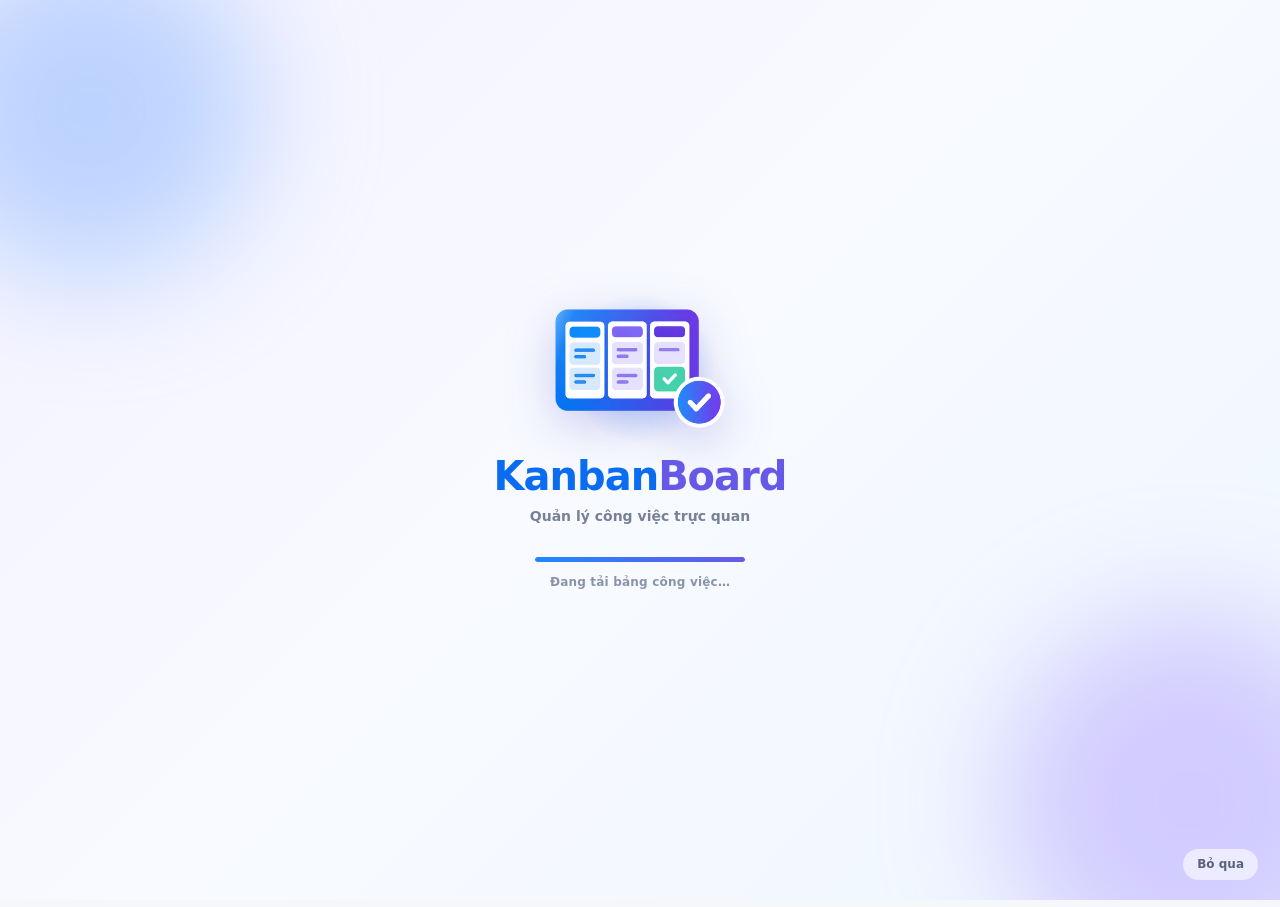
==== index.html @ 0602796c "Add files via upload" ====
<!DOCTYPE html>
<html lang="vi">
<head>
<meta charset="UTF-8">
<meta name="viewport" content="width=device-width, initial-scale=1.0">
<title>Kanban Board</title>
<link rel="icon" type="image/png" href="[data-uri]">
<script>try{document.documentElement.setAttribute("data-theme",localStorage.getItem("kanban_theme")==="dark"?"dark":"light")}catch(e){}</script>
<link rel="stylesheet" href="css/style.css">
</head>
<body>
<div class="splash" id="splash" aria-hidden="true">
 <div class="splash-blob b1"></div><div class="splash-blob b2"></div>
 <div class="splash-center">
  <div class="splash-logo-wrap"><div class="splash-ring"></div><div class="splash-logo"></div></div>
  <div class="splash-title"><span class="k">Kanban</span><span class="b">Board</span></div>
  <div class="splash-sub">Quản lý công việc trực quan</div>
  <div class="splash-bar"><i></i></div>
  <div class="splash-status" id="splashStatus">Đang khởi động…</div>
 </div>
 <button type="button" class="splash-skip" id="splashSkip">Bỏ qua</button>
</div>
<div class="login-screen" id="loginScreen">
 <div class="login-wrap">
  <section class="login-visual"><div class="login-brand"><div class="login-brand-mark" role="img" aria-label="Kanban Board"></div><span>kanban<span style="color:#e7e2ff">.</span></span></div><div class="login-promo"><h2>Mọi công việc, trong tầm kiểm soát.</h2><p>Lên kế hoạch rõ ràng, theo dõi tiến độ trực quan và cùng nhóm hoàn thành đúng hạn.</p></div><div class="login-preview"><div style="font-size:11px;font-weight:800;margin-bottom:10px">BẢNG CÔNG VIỆC CỦA BẠN</div><div class="preview-row"><div class="preview-col">● CẦN LÀM<div class="preview-card"></div><div class="preview-card short"></div></div><div class="preview-col">● ĐANG LÀM<div class="preview-card" style="background:#ffe5bd"></div></div><div class="preview-col">● HOÀN THÀNH<div class="preview-card" style="background:#c9f0df"></div></div></div></div></section>
  <section class="login-form-side"><div class="invite-banner" id="inviteBanner" hidden></div><h1 id="authTitle">Chào mừng trở lại!</h1><p class="login-lead" id="authLead">Đăng nhập để tiếp tục quản lý công việc của bạn.</p><div class="auth-tabs"><button type="button" class="auth-tab active" id="loginTab">Đăng nhập</button><button type="button" class="auth-tab" id="registerTab">Tạo tài khoản</button></div>
   <form id="authForm"><div class="auth-fields"><div class="auth-field" id="nameField" style="display:none"><label for="authName">Họ và tên</label><input id="authName" autocomplete="name" placeholder="Tên hiển thị của bạn"></div><div class="auth-field"><label for="authEmail">Email</label><input id="authEmail" type="email" required autocomplete="email" placeholder="ban@email.com"></div><div class="auth-field"><label for="authPassword">Mật khẩu</label><input id="authPassword" type="password" required minlength="6" autocomplete="current-password" placeholder="Ít nhất 6 ký tự"></div></div><div class="auth-error" id="authError" role="alert"></div><button class="auth-submit" id="authSubmit" type="submit">Đăng nhập vào bảng</button></form><div class="auth-demo">Bản demo: tạo tài khoản bất kỳ với email hợp lệ và mật khẩu từ 6 ký tự để trải nghiệm.</div><div class="auth-foot">Bằng việc tiếp tục, bạn đồng ý sử dụng Kanban Board để quản lý công việc cá nhân và nhóm.</div>
  </section>
 </div>
</div>

<div class="app">
<aside class="sidebar" id="sidebar">
  <div class="brand"><div class="brand-mark" role="img" aria-label="Kanban Board"></div><span>kanban<span style="color:var(--purple)">.</span></span></div>
  <div><div class="nav-label"><span>CÁ NHÂN</span><button class="nav-plus" data-newboard="personal" title="Tạo bảng cá nhân">＋</button></div><div id="personalBoards"></div></div>
  <div><div class="nav-label"><span>LÀM NHÓM</span><button class="nav-plus" data-newboard="team" title="Tạo bảng nhóm">＋</button></div><div id="teamBoards"></div></div>
  <div><div class="nav-label"><span>HỌC TẬP</span></div><div id="studyNav"><div class="side-board" id="navGrades"><span class="dot teal"></span><span class="side-name">Tính điểm</span></div></div></div>
  <div class="side-board side-settings" id="sideSettings"><span class="side-gear">⚙</span><span class="side-name">Cài đặt</span></div>
  <div class="sidebar-bottom"><strong>✦ Làm việc có tổ chức</strong><p>Việc cá nhân và việc nhóm tách riêng, mỗi việc có hạn và người phụ trách rõ ràng.</p><button class="small-btn" id="quickGuide">Xem hướng dẫn nhanh</button></div>
</aside>
<main class="main">
  <header class="topbar">
    <button class="icon-btn mobile-menu" id="mobileMenu" aria-label="Mở menu">☰</button>
    <div class="search"><span class="glass">⌕</span><input id="searchInput" type="search" placeholder="Tìm kiếm công việc..." aria-label="Tìm kiếm công việc"></div>
    <div class="vn-clock" id="vnClock" title="Giờ Việt Nam (GMT+7)"><span class="clock-time" id="clockTime">--:--:--</span><span class="clock-date" id="clockDate"></span></div>
    <div class="top-actions"><button class="icon-btn" id="quickVoice" title="Thêm việc bằng giọng nói" aria-label="Thêm việc bằng giọng nói"><span class="ib-ico">🎙</span><span class="ib-label">Ghi âm</span></button><button class="icon-btn" id="helpBtn" title="Hướng dẫn"><span class="ib-ico">?</span><span class="ib-label">Hướng dẫn</span></button><button class="icon-btn" id="settingsBtn" title="Cài đặt" aria-label="Cài đặt"><span class="ib-ico">⚙</span><span class="ib-label">Cài đặt</span></button>
      <div class="notification-wrap"><button class="icon-btn" id="notifyBtn" title="Thông báo" aria-label="Thông báo" aria-expanded="false"><span class="ib-ico">♧</span><span class="ib-label">Thông báo</span><span class="notify-count" id="notifyCount" hidden></span></button>
        <div class="notification-panel" id="notificationPanel"><div class="notification-head"><span>Thông báo hạn nộp</span><button id="markReadBtn" type="button">Đánh dấu đã đọc</button></div><div class="invite-list" id="inviteList"></div><div class="notification-list" id="notificationList"></div><div class="notification-foot"><span id="permStatus"></span><button id="permBtn" type="button">Bật nhắc trên trình duyệt</button></div></div></div>
      <div class="profile"><div class="avatar">AD</div><div><div class="profile-name">Admin Demo</div><div class="profile-role">Thành viên</div><button class="logout-btn" id="logoutBtn">Đăng xuất</button></div></div></div>
  </header>
  <div class="content" id="boardView">
    <div class="crumb"><span id="crumbType">Cá nhân</span>&nbsp; / &nbsp;<span id="crumbBoard"></span></div>
    <div class="heading-row"><div class="board-title-wrap"><div class="eyebrow" id="eyebrow">KHÔNG GIAN CÁ NHÂN</div><h1><span id="boardHeading"></span><button class="rename-btn" id="renameBtn" title="Đổi tên bảng" aria-label="Đổi tên bảng">✎</button></h1><p class="subtitle" id="boardSubtitle"></p></div>
      <div class="actions"><div class="avatars team-only" id="memberStack" hidden></div><button class="btn btn-light team-only" id="inviteBtn" hidden>♧ &nbsp;Mời thành viên</button><button class="btn btn-light personal-only" id="pullTeamBtn" hidden title="Đưa việc của nhóm vào bảng cá nhân">⇣ &nbsp;Việc từ nhóm</button><button class="btn btn-primary" id="createTaskBtn">＋ &nbsp;Tạo công việc</button></div>
    </div>
    <section class="stats" aria-label="Thống kê bảng">
      <div class="stat"><div><div class="stat-label">Tổng công việc</div><div class="stat-number" id="totalStat">0</div><div class="stat-note">Trong bảng hiện tại</div></div><div class="stat-icon">▤</div></div>
      <div class="stat"><div><div class="stat-label">Đang thực hiện</div><div class="stat-number" id="doingStat">0</div><div class="stat-note">Công việc cần tập trung</div></div><div class="stat-icon">◷</div></div>
      <div class="stat"><div><div class="stat-label">Đã hoàn thành</div><div class="stat-number" id="doneStat">0</div><div class="stat-note" id="doneNote">0% tổng công việc</div></div><div class="stat-icon">✓</div></div>
      <div class="stat"><div><div class="stat-label">Sắp đến hạn</div><div class="stat-number" id="dueStat">0</div><div class="stat-note">Trong 3 ngày tới</div></div><div class="stat-icon">♧</div></div>
    </section>
    <section class="board-panel">
      <div class="board-toolbar"><div><div class="board-title" id="boardPanelTitle">Bảng công việc</div><div class="board-subtitle" id="boardPanelSub">Kéo thả thẻ để cập nhật trạng thái</div></div><div class="board-tools"><div class="seg team-only" id="viewSeg" hidden role="group" aria-label="Cách theo dõi dự án"><button type="button" data-view="columns">▦ Bảng chung</button><button type="button" data-view="sprint">🏁 Theo sprint</button><button type="button" data-view="people">👥 Theo người</button></div><select class="filter-select" id="sprintFilter" aria-label="Lọc theo sprint" hidden></select><select class="filter-select team-only" id="assigneeFilter" aria-label="Lọc theo người phụ trách" hidden></select><select class="filter-select" id="priorityFilter" aria-label="Lọc theo ưu tiên"><option value="all">Mọi ưu tiên</option><option value="Cao">Ưu tiên cao</option><option value="Trung bình">Trung bình</option><option value="Thấp">Ưu tiên thấp</option></select><select class="filter-select" id="tagFilter" aria-label="Lọc theo nhãn" hidden></select><button class="btn btn-light" id="statsBtn" title="Xem thống kê tiến độ">📊 Thống kê</button><button class="btn btn-light" id="manageColsBtn" title="Thêm, đổi tên, đổi màu, sắp xếp cột">⚙ Cột</button><button class="btn btn-light" id="clearFilters">↺ Đặt lại</button><button class="btn btn-danger" id="deleteBoardBtn" title="Xóa bảng này">🗑 Xóa bảng</button></div></div>
      <div class="week-wrap" id="weekWrap" hidden>
        <div class="week-bar" id="weekBar"><button class="btn btn-light" id="prevWeek">‹ Tuần trước</button><button class="btn btn-light" id="thisWeek">Tuần này</button><button class="btn btn-light" id="nextWeek">Tuần sau ›</button><div class="week-label" id="weekLabel"></div><div class="week-spacer"></div><span class="week-voice-status" id="weekVoiceStatus"></span><button class="btn btn-light" id="addTaskWeekBtn">＋ Công việc</button><button class="btn btn-light" id="addEventBtn">＋ Lịch cố định</button><button class="btn btn-primary" id="weekMic" title="Nói việc hoặc lịch đều được. Ví dụ: “nộp báo cáo trước 8 giờ tối thứ sáu” hoặc “học Toán từ 8 giờ đến 10 giờ sáng hàng ngày”">🎙 Nói</button></div>
        <form class="quick-form" id="quickForm"><input id="quickSentence" maxlength="300" placeholder="Gõ hoặc đọc bằng micro bàn phím: “học Toán 8h–10h hàng ngày đến hết tháng 12” hoặc “nộp báo cáo trước 8 giờ tối thứ sáu”" aria-label="Nhập một câu để thêm việc hoặc lịch"><button class="btn btn-light" type="submit">✨ Thêm từ câu</button></form>
        <div class="week-hint">← Vuốt ngang để xem các ngày · Nhấn giữ một thẻ rồi kéo để đổi ngày hoặc trạng thái →</div><div id="weekView"></div><div id="weekTray" class="week-tray"></div>
      </div>
      <div class="board" id="board"></div>
      <div class="team-alt" id="teamAlt" hidden></div>
      <div class="footer-note"><span><strong>Gợi ý:</strong> Nhấp đúp vào thẻ để sửa, tick checklist ngay trên thẻ.</span><span>Dữ liệu demo được lưu trên trình duyệt này</span></div>
    </section>
  </div>

  <div class="content" id="gradesView" hidden>
    <div class="crumb"><span>Học tập</span>&nbsp; / &nbsp;<span>Tính điểm</span></div>
    <div class="heading-row"><div class="board-title-wrap"><div class="eyebrow">HỌC TẬP</div><h1>Tính điểm môn học</h1><p class="subtitle">Nhập trọng số (%) và điểm đã có của từng đầu điểm, đặt điểm tổng kết mong muốn. Web cho biết điểm tối đa có thể đạt và điểm cần ở bài còn lại.</p></div><div class="actions"><button class="btn btn-light" id="scaleBtn" title="Bảng quy đổi điểm chữ và thang 4">⚙ Quy đổi thang 4</button><button class="btn btn-primary" id="addCourseBtn">＋ Thêm môn</button></div></div>
    <div id="gpaBox"></div>
    <div id="courseList"></div>
    <div class="note grades-note">Kết quả chỉ để tham khảo, không thay thế điểm chính thức. Cách làm tròn và quy chế thật của mỗi trường có thể khác. Điểm lưu trong trình duyệt này.</div>
  </div>
</main>
</div>

<div class="modal-backdrop" id="taskModal" role="dialog" aria-modal="true" aria-labelledby="modalTitle">
 <form class="modal" id="taskForm"><div class="modal-head"><h2 id="modalTitle">Tạo công việc mới</h2><button class="close" type="button" data-close>×</button></div>
 <div class="modal-body">
  <div class="field"><label for="taskTitle">Tên công việc *</label><div class="voice-row"><input id="taskTitle" required maxlength="100" placeholder="Ví dụ: Nộp báo cáo chương 2"><button class="btn btn-light voice-btn" id="voiceBtn" type="button" title="Thêm bằng giọng nói">🎙 Nói</button><button class="btn btn-light" id="parseBtn" type="button" title="Điền các ô từ câu bạn đã gõ ở ô tên">✨ Điền</button></div><div class="voice-status" id="voiceStatus" aria-live="polite"></div><div class="voice-chip" id="voiceChip"></div><div class="voice-hint">Ví dụ: “Nộp báo cáo chương 2 trước 8 giờ tối thứ sáu, ưu tiên cao, giao cho Hưng, nhắc trước 1 giờ”.</div><div class="voice-hint">Lịch lặp: “Tôi có tiết học môn Toán trên trường từ 8 giờ sáng đến 10 giờ sáng hàng ngày từ tháng 10 đến tháng 12” sẽ tự chuyển sang Kế hoạch cá nhân để bạn xác nhận.</div></div>
  <div class="field"><label for="taskDesc">Mô tả</label><textarea id="taskDesc" maxlength="500" placeholder="Mục tiêu hoặc các bước cần thực hiện..."></textarea></div>
  <div class="field-row"><div class="field"><label for="taskStatus">Trạng thái</label><select id="taskStatus"><option value="todo">Cần làm</option><option value="doing">Đang làm</option><option value="done">Hoàn thành</option></select></div><div class="field"><label for="taskPriority">Mức ưu tiên</label><select id="taskPriority"><option>Trung bình</option><option>Cao</option><option>Thấp</option></select></div></div>
  <div class="field-row"><div class="field" id="assigneeField"><label for="taskAssignee">Người phụ trách</label><select id="taskAssignee"></select></div><div class="field"><label for="taskTag">Nhãn</label><input id="taskTag" maxlength="24" placeholder="Ví dụ: Thiết kế" list="tagList"><datalist id="tagList"></datalist><div class="swatches" id="tagSwatches"></div></div></div>
  <div class="field-row"><div class="field" id="sprintField"><label for="taskSprint">Sprint</label><select id="taskSprint"></select></div><div class="field"></div></div>
  <div class="field-row top"><div class="field"><label for="taskDueD">Hạn hoàn thành (ngày, giờ)</label><div class="due-box"><input id="taskDueD" type="date"><div class="tp-line"><div class="tp" id="taskDueTp"></div><button type="button" class="tp-clear" id="taskDueClear" title="Xóa hạn" aria-label="Xóa hạn">×</button></div><input id="taskDueT" type="hidden"><input id="taskDue" type="hidden"></div></div><div class="field"><label for="taskRemind">Nhắc trước hạn</label><select id="taskRemind"><option value="0">Không nhắc</option><option value="15">15 phút</option><option value="60">1 giờ</option><option value="180">3 giờ</option><option value="1440">1 ngày</option><option value="2880">2 ngày</option></select></div></div>
  <div class="field"><label>Checklist <span class="ck-count" id="ckCount"></span></label><div class="ck-bar"><span id="ckBarFill" style="width:0"></span></div><div class="ck-list" id="checkList"></div><div class="ck-add"><input id="ckNew" placeholder="Thêm mục, nhấn Enter (dán nhiều dòng để thêm nhiều mục)"><button class="btn btn-light" type="button" id="ckAdd">＋ Thêm</button></div></div>
  <div class="field" id="linkField" hidden><label id="linkLabel">Bảng cá nhân của bạn</label><div class="link-box" id="linkBox"></div></div>
  <div class="field" id="attachField"><label>Đính kèm <span class="ck-count" id="attCount"></span></label><div class="att-list" id="attList"></div><div class="att-add"><label class="btn btn-light att-file">📎 Chọn file<input type="file" id="attFile" multiple hidden></label><input id="attLink" placeholder="Hoặc dán liên kết (https://…)"><button class="btn btn-light" type="button" id="attLinkBtn">＋ Link</button></div><div class="voice-hint">File được lưu trong trình duyệt của bạn (tối đa 10 MB mỗi file). Với file lớn hơn hãy dán liên kết (Google Drive, OneDrive…).</div></div>
  <div class="field" id="commentField"><label>Bình luận <span class="ck-count" id="cmCount"></span></label><div class="cm-list" id="cmList"></div><div class="cm-add"><div class="cm-box"><textarea id="cmText" rows="2" maxlength="500" placeholder="Viết bình luận… gõ @ để nhắc tên thành viên"></textarea><div class="mention-pop" id="mentionPop" hidden></div></div><button class="btn btn-primary" type="button" id="cmSend">Gửi</button></div></div>
 </div>
 <div class="modal-foot"><button class="btn btn-danger" id="deleteTaskBtn" type="button" style="margin-right:auto" hidden>🗑 Xóa công việc</button><button class="btn btn-light" type="button" data-close>Hủy</button><button class="btn btn-primary" type="submit">Lưu công việc</button></div></form>
</div>

<div class="modal-backdrop" id="boardModal" role="dialog" aria-modal="true" aria-labelledby="boardModalTitle"><form class="modal" id="boardForm"><div class="modal-head"><h2 id="boardModalTitle">Tạo bảng mới</h2><button class="close" type="button" data-close>×</button></div><div class="modal-body"><div class="field"><label for="newBoardType">Loại bảng</label><select id="newBoardType"><option value="personal">Cá nhân — chỉ mình tôi</option><option value="team">Nhóm — có thành viên và người phụ trách</option></select></div><div class="field"><label for="newBoardName">Tên bảng *</label><input id="newBoardName" required maxlength="70" placeholder="Ví dụ: Kế hoạch học kỳ"></div><div class="field"><label for="newBoardDesc">Mô tả bảng</label><textarea id="newBoardDesc" placeholder="Bảng này dùng để quản lý công việc gì?"></textarea></div></div><div class="modal-foot"><button class="btn btn-light" type="button" data-close>Hủy</button><button class="btn btn-primary" type="submit">Tạo bảng</button></div></form></div>

<div class="modal-backdrop" id="inviteModal" role="dialog" aria-modal="true" aria-labelledby="inviteTitle"><div class="modal"><div class="modal-head"><h2 id="inviteTitle">Mời thành viên vào nhóm</h2><button class="close" type="button" data-close>×</button></div><div class="modal-body">
  <div class="field" data-local-only><label for="inviteLink">Liên kết mời</label><div class="invite-box"><input id="inviteLink" readonly><button class="btn btn-primary" id="copyInvite" type="button">Sao chép</button></div></div>
  <div class="note" data-local-only>Bản demo chưa có máy chủ: liên kết mang theo bản sao của bảng tại thời điểm bạn mời. Người nhận mở liên kết, đăng nhập rồi chọn “Tham gia”. Đồng bộ thời gian thực sẽ làm ở sprint sau.</div>
  <div class="field" data-local-only><label for="addMemberName">Thêm nhanh thành viên theo tên</label><div class="invite-box"><input id="addMemberName" maxlength="40" placeholder="Ví dụ: Trần Minh Khoa"><button class="btn btn-light" id="addMemberBtn" type="button">＋ Thêm</button></div></div>
  <div class="field server-only" id="inviteNoField" hidden><label for="inviteNo">Mời bằng mã số thành viên</label><div class="invite-box"><input id="inviteNo" inputmode="numeric" maxlength="12" placeholder="Ví dụ: 12"><button class="btn btn-primary" id="inviteNoBtn" type="button">Tìm và mời</button></div><div class="voice-hint" id="inviteNoMsg">Hỏi người cần mời mã số thành viên của họ (hiện trong Cài đặt). Họ cần mở web và chấp nhận lời mời.</div></div>
   <div class="field server-only" id="pendingInvField" hidden><label>Lời mời đang chờ phản hồi</label><div class="member-list" id="pendingInvList"></div></div>
   <div class="field"><label>Thành viên (<span id="memberCount">0</span>)</label><div class="member-list" id="memberList"></div></div>
 </div><div class="modal-foot"><button class="btn btn-primary" type="button" data-close>Xong</button></div></div></div>

<div class="modal-backdrop" id="joinModal" role="dialog" aria-modal="true" aria-labelledby="joinTitle"><div class="modal"><div class="modal-head"><h2 id="joinTitle">Lời mời tham gia nhóm</h2><button class="close" type="button" data-close>×</button></div><div class="modal-body"><p id="joinText" style="margin:0"></p></div><div class="modal-foot"><button class="btn btn-light" type="button" data-close>Để sau</button><button class="btn btn-primary" id="joinBtn" type="button">Tham gia nhóm</button></div></div></div>

<div class="modal-backdrop" id="eventModal" role="dialog" aria-modal="true" aria-labelledby="evHeading"><form class="modal" id="eventForm"><div class="modal-head"><h2 id="evHeading">Thêm lịch cố định</h2><button class="close" type="button" data-close>×</button></div><div class="modal-body">
  <div class="field"><label for="evTitle">Tên lịch *</label><div class="voice-row"><input id="evTitle" required maxlength="80" placeholder="Ví dụ: Tiết học môn Toán"><button class="btn btn-light voice-btn" id="evVoiceBtn" type="button" title="Nói lại cả câu để điền lại form">🎙 Nói</button></div><div class="voice-status" id="evVoiceStatus"></div><div class="voice-chip" id="evSpeech"></div></div>
  <div class="field"><label for="evPlace">Địa điểm</label><input id="evPlace" maxlength="60" placeholder="Ví dụ: Trường, phòng A3"></div>
  <div class="field-row"><div class="field"><label for="evStart">Bắt đầu</label><div class="tp" id="evStartTp"></div><input id="evStart" type="hidden"></div><div class="field"><label for="evEnd">Kết thúc</label><div class="tp" id="evEndTp"></div><input id="evEnd" type="hidden"></div></div>
  <div class="field"><label>Lặp vào các thứ</label><div class="day-picks" id="dayPicks"><label class="dp"><input type="checkbox" value="1"><span>T2</span></label><label class="dp"><input type="checkbox" value="2"><span>T3</span></label><label class="dp"><input type="checkbox" value="3"><span>T4</span></label><label class="dp"><input type="checkbox" value="4"><span>T5</span></label><label class="dp"><input type="checkbox" value="5"><span>T6</span></label><label class="dp"><input type="checkbox" value="6"><span>T7</span></label><label class="dp"><input type="checkbox" value="0"><span>CN</span></label></div><div class="quick-picks"><button type="button" data-pick="all">Hàng ngày</button><button type="button" data-pick="wk">Thứ 2 – Thứ 6</button><button type="button" data-pick="we">Cuối tuần</button></div></div>
  <div class="field-row"><div class="field"><label for="evFrom">Từ ngày</label><input id="evFrom" type="date" required></div><div class="field"><label for="evTo">Đến ngày</label><input id="evTo" type="date" required></div></div>
  <div class="field-row"><div class="field"><label for="evRemind">Nhắc trước mỗi buổi</label><select id="evRemind"><option value="0">Không nhắc</option><option value="5">5 phút</option><option value="10">10 phút</option><option value="15">15 phút</option><option value="30">30 phút</option><option value="60">1 giờ</option></select></div><div class="field"></div></div>
  <div class="field" id="evOne" hidden><label>Chỉ riêng buổi <span id="evOneDate"></span> <span class="ck-count" id="evOneTag"></span></label><div class="field-row"><div class="field"><label for="evOneStart">Bắt đầu</label><div class="tp" id="evOneStartTp"></div><input id="evOneStart" type="hidden"></div><div class="field"><label for="evOneEnd">Kết thúc</label><div class="tp" id="evOneEndTp"></div><input id="evOneEnd" type="hidden"></div></div><input id="evOnePlace" maxlength="60" placeholder="Địa điểm riêng cho buổi này (để trống = như cả chuỗi)"><div class="quick-picks"><button type="button" id="evOneSave">Lưu riêng buổi này</button><button type="button" id="evOneReset" hidden>Bỏ chỉnh sửa riêng</button></div></div>
  <div class="note" id="evSummary"></div><div class="ev-warn" id="evWarn" hidden></div>
 </div><div class="modal-foot"><button class="btn btn-danger" id="evDelete" type="button" style="margin-right:auto" hidden>🗑 Xóa cả chuỗi</button><button class="btn btn-light" id="evSkip" type="button" hidden>Nghỉ buổi này</button><button class="btn btn-light" type="button" data-close>Hủy</button><button class="btn btn-primary" type="submit">Lưu lịch</button></div></form></div>

<div class="modal-backdrop" id="settingsModal" role="dialog" aria-modal="true" aria-labelledby="settingsTitle"><div class="modal"><div class="modal-head"><h2 id="settingsTitle">Cài đặt</h2><button class="close" type="button" data-close>×</button></div><div class="modal-body">
   <div class="field server-only" id="accountField" hidden><label>Tài khoản</label><div class="note"><div>Họ tên: <b id="accName"></b></div><div>Mã số thành viên: <b id="accNo"></b> <button type="button" class="btn btn-light" id="copyNo" style="padding:4px 10px;margin-left:6px">Sao chép</button></div><div style="margin-top:6px">Đưa mã số này cho trưởng nhóm để được mời vào nhóm.</div></div></div>
  <div class="field"><label>Giao diện</label><div class="theme-grid">
   <button type="button" class="theme-card" data-theme-choice="light" aria-pressed="true"><div class="theme-preview light"><i></i><i></i><i></i></div><span class="theme-name">☀ Sáng</span></button>
   <button type="button" class="theme-card" data-theme-choice="dark" aria-pressed="false"><div class="theme-preview dark"><i></i><i></i><i></i></div><span class="theme-name">🌙 Tối</span></button>
  </div><div class="voice-hint">Lựa chọn được ghi nhớ trên trình duyệt này, kể cả ở màn hình đăng nhập.</div></div>
 
  <div class="field"><label>Định dạng giờ</label><div class="seg" id="timeFmtSeg" role="group" aria-label="Định dạng giờ"><button type="button" data-tf="12" class="on">12 giờ (AM/PM)</button><button type="button" data-tf="24">24 giờ</button></div><div class="voice-hint">Áp dụng cho bộ chọn giờ và mọi giờ hiển thị trên web. Dữ liệu bên trong luôn lưu theo 24 giờ. Mọi hạn và giờ tính theo giờ Việt Nam (UTC+7), dù máy bạn đặt múi giờ nào.</div></div>
  <div class="field"><label>Dung lượng lưu trữ</label><div class="note" id="storageInfo">Đang đọc…</div></div>
  <div class="field"><label>Sao lưu dữ liệu</label><div class="note">Dữ liệu chỉ nằm trong trình duyệt này. Hãy xuất file .json để sao lưu, hoặc chuyển sang máy khác rồi nhập lại. File sao lưu gồm các bảng, thẻ, điểm và file đính kèm; không gồm mật khẩu.</div><div class="quick-picks"><button type="button" id="exportJson">⬇ Xuất dữ liệu (.json)</button><button type="button" id="importJsonBtn">⬆ Nhập dữ liệu</button></div><input type="file" id="importJson" accept=".json,application/json" hidden></div>
  <div class="field"><label>Lịch &amp; nhắc việc</label><div class="note">Trang web chỉ nhắc được khi đang mở. Để được nhắc cả khi đã đóng trang, hãy xuất lịch rồi nhập vào Google Calendar, Apple Calendar hoặc Outlook. File gồm hạn của các thẻ chưa xong và lịch cố định (lặp theo tuần, có cả nhắc trước).</div><div class="quick-picks"><button type="button" id="exportIcs">📅 Xuất lịch (.ics)</button></div></div>
 </div><div class="modal-foot"><button class="btn btn-primary" type="button" data-close>Xong</button></div></div></div>

<div class="modal-backdrop" id="colsModal" role="dialog" aria-modal="true" aria-labelledby="colsTitle"><form class="modal" id="colsForm"><div class="modal-head"><h2 id="colsTitle">Tùy chỉnh cột</h2><button class="close" type="button" data-close>×</button></div><div class="modal-body"><div class="note">Mỗi cột là một trạng thái công việc (ở bảng cá nhân là một hàng của thời khóa biểu). Cột đánh dấu “Hoàn thành” được tính vào thống kê hoàn thành và không nhắc hạn. Tối đa 6 cột.</div><div class="cols-list" id="colsList"></div><button class="btn btn-light" type="button" id="colsAdd">＋ Thêm cột</button></div><div class="modal-foot"><button class="btn btn-light" type="button" id="colsReset" style="margin-right:auto">Về mặc định</button><button class="btn btn-light" type="button" data-close>Hủy</button><button class="btn btn-primary" type="submit">Lưu cột</button></div></form></div>

<div class="modal-backdrop" id="statsModal" role="dialog" aria-modal="true" aria-labelledby="statsTitle"><div class="modal wide"><div class="modal-head"><h2 id="statsTitle">Thống kê</h2><button class="close" type="button" data-close>×</button></div><div class="modal-body" id="statsBody"></div><div class="modal-foot"><button class="btn btn-primary" type="button" data-close>Đóng</button></div></div></div>
<div class="modal-backdrop" id="guideModal" role="dialog" aria-modal="true" aria-labelledby="guideHead"><div class="modal guide"><div class="modal-head"><h2 id="guideHead">Hướng dẫn nhanh</h2><button class="close" type="button" data-close>×</button></div><div class="modal-body"><div class="guide-step" id="guideStep"></div><div class="guide-dots" id="guideDots"></div></div><div class="modal-foot"><button class="btn btn-light" id="guideSkip" type="button" style="margin-right:auto" data-close>Bỏ qua</button><button class="btn btn-light" id="guidePrev" type="button">‹ Trước</button><button class="btn btn-primary" id="guideNext" type="button">Tiếp ›</button></div></div></div>

<div class="modal-backdrop" id="pullModal" role="dialog" aria-modal="true" aria-labelledby="pullTitle"><div class="modal wide"><div class="modal-head"><h2 id="pullTitle">Việc từ nhóm</h2><button class="close" type="button" data-close>×</button></div><div class="modal-body"><div class="note">Chọn việc của nhóm để đưa vào bảng cá nhân và xếp ngày trong thời khóa biểu. Thẻ cá nhân luôn đi theo việc nhóm: nhóm sửa tên, hạn, ưu tiên thì thẻ cập nhật theo; đánh dấu xong ở bên nào thì bên kia cũng xong.</div><label class="pull-all"><input type="checkbox" id="pullAll"> Hiện cả việc của người khác và việc chưa giao</label><div id="pullList"></div></div><div class="modal-foot"><button class="btn btn-light" id="pullSelAll" type="button" style="margin-right:auto">Chọn tất cả</button><button class="btn btn-light" type="button" data-close>Đóng</button><button class="btn btn-primary" id="pullAdd" type="button" disabled>Thêm vào bảng cá nhân</button></div></div></div>

<div class="modal-backdrop" id="rolloverModal" role="dialog" aria-modal="true" aria-labelledby="roTitle"><div class="modal wide"><div class="modal-head"><h2 id="roTitle">Việc chưa xong từ trước hôm nay</h2><button class="close" type="button" data-close>×</button></div><div class="modal-body"><div class="note" id="roIntro"></div><div id="roList"></div></div><div class="modal-foot"><button class="btn btn-light" id="roKeepAll" type="button" style="margin-right:auto">Giữ nguyên tất cả</button><button class="btn btn-light" id="roMoveAll" type="button">➜ Dời tất cả sang hôm nay</button><button class="btn btn-primary" type="button" data-close>Xong</button></div></div></div>

<div class="modal-backdrop" id="sprintModal" role="dialog" aria-modal="true" aria-labelledby="spHeading"><form class="modal" id="sprintForm"><div class="modal-head"><h2 id="spHeading">Thêm sprint</h2><button class="close" type="button" data-close>×</button></div><div class="modal-body"><div class="field"><label for="spName">Tên sprint *</label><input id="spName" required maxlength="50" placeholder="Ví dụ: Sprint 2 — Thẻ và kéo thả"></div><div class="field"><label for="spGoal">Mục tiêu</label><textarea id="spGoal" maxlength="300" placeholder="Cuối sprint này nhóm cần đạt được gì?"></textarea></div><div class="field-row"><div class="field"><label for="spStart">Bắt đầu</label><input id="spStart" type="date" required></div><div class="field"><label for="spEnd">Kết thúc</label><input id="spEnd" type="date" required></div></div></div><div class="modal-foot"><button class="btn btn-danger" id="spDelete" type="button" style="margin-right:auto" hidden>🗑 Xóa sprint</button><button class="btn btn-light" type="button" data-close>Hủy</button><button class="btn btn-primary" type="submit">Lưu sprint</button></div></form></div>
<div class="modal-backdrop" id="endSprintModal" role="dialog" aria-modal="true" aria-labelledby="esHeading"><div class="modal"><div class="modal-head"><h2 id="esHeading">Kết thúc sprint</h2><button class="close" type="button" data-close>×</button></div><div class="modal-body"><p id="esText" style="margin:0 0 12px"></p><div class="field"><label for="esDest">Các việc chưa xong sẽ…</label><select id="esDest"></select></div></div><div class="modal-foot"><button class="btn btn-light" type="button" data-close>Hủy</button><button class="btn btn-primary" id="esConfirm" type="button">Kết thúc sprint</button></div></div></div>

<div class="modal-backdrop" id="scaleModal" role="dialog" aria-modal="true" aria-labelledby="scTitle"><form class="modal wide" id="scaleForm"><div class="modal-head"><h2 id="scTitle">Bảng quy đổi điểm chữ và thang 4</h2><button class="close" type="button" data-close>×</button></div><div class="modal-body"><div class="note">Mỗi dòng nghĩa là: điểm từ mức này trở lên (thang 10) được điểm chữ và điểm thang 4 tương ứng. Hãy sửa theo quy chế của trường bạn. Áp dụng cho mọi môn.</div><table class="sc-table"><thead><tr><th>Từ điểm (≥)</th><th>Điểm chữ</th><th>Thang 4</th><th></th></tr></thead><tbody id="scaleRows"></tbody></table><button class="btn btn-light" type="button" id="scaleAdd">＋ Thêm dòng</button><label class="sc-round"><input type="checkbox" id="scaleRound"> Làm tròn điểm tổng kết đến 1 chữ số thập phân trước khi quy đổi (ví dụ 8.46 → 8.5)</label></div><div class="modal-foot"><button class="btn btn-light" type="button" id="scaleReset" style="margin-right:auto">Về mặc định</button><button class="btn btn-light" type="button" data-close>Hủy</button><button class="btn btn-primary" type="submit">Lưu bảng quy đổi</button></div></form></div>
<div class="toast" id="toast" role="status"></div>

<script src="js/core.js"></script>
<script src="js/config.js"></script>
<script src="js/store-local.js"></script>
<script src="js/storage.js"></script>
<script src="js/board.js"></script>
<script src="js/week.js"></script>
<script src="js/team.js"></script>
<script src="js/columns-drag.js"></script>
<script src="js/tasks.js"></script>
<script src="js/sharing.js"></script>
<script src="js/reminders.js"></script>
<script src="js/voice.js"></script>
<script src="js/settings.js"></script>
<script src="js/backup.js"></script>
<script src="js/sync.js"></script>
<script src="js/links.js"></script>
<script src="js/rollover.js"></script>
<script src="js/grades.js"></script>
<script src="js/main.js"></script>
</body>
</html>
---- css/style.css ----
:root{--ink:#202638;--muted:#788197;--line:#e7eaf1;--bg:#f5f7fb;--purple:#6759e8;--purple2:#eeeaff;--green:#1c9b72;--orange:#d98526;--red:#d65363;--shadow:0 12px 35px rgba(33,42,75,.08)}
*{box-sizing:border-box}body{margin:0;background:var(--bg);color:var(--ink);font:14px/1.45 Inter,ui-sans-serif,system-ui,-apple-system,"Segoe UI",sans-serif}button,input,textarea,select{font:inherit}button{cursor:pointer;border:0}button:focus-visible,input:focus-visible,textarea:focus-visible,select:focus-visible{outline:3px solid #c9c3ff;outline-offset:2px}
.app{min-height:100vh;display:grid;grid-template-columns:245px minmax(0,1fr)}.sidebar{background:#fff;border-right:1px solid var(--line);padding:24px 16px;display:flex;flex-direction:column;gap:26px}.brand{display:flex;align-items:center;gap:11px;padding:0 10px;font-size:18px;font-weight:800;letter-spacing:-.5px}.brand-mark{height:34px;width:34px;border-radius:11px;background:var(--purple);display:grid;place-items:center;color:white;font-weight:900;box-shadow:0 5px 12px #6759e844}.nav-label{font-size:10px;color:#9aa2b3;letter-spacing:1.5px;font-weight:800;padding:0 12px;margin-bottom:8px}.nav-item{display:flex;align-items:center;gap:12px;padding:11px 12px;border-radius:10px;color:#70798d;margin:3px 0;cursor:pointer}.nav-item.active{background:var(--purple2);color:var(--purple);font-weight:700}.nav-item .ico{width:19px;text-align:center;font-size:16px}.side-board{display:flex;align-items:center;gap:9px;padding:10px 12px;border-radius:9px;color:#515a6f;cursor:pointer}.side-board.selected{background:#f6f5ff;color:var(--purple);font-weight:700}.dot{width:9px;height:9px;border-radius:3px;background:#8d7cf4}.dot.orange{background:#f1ad56}.dot.green{background:#53b99a}.sidebar-bottom{margin-top:auto;background:#f8f7ff;border:1px solid #e9e5ff;border-radius:14px;padding:15px}.sidebar-bottom strong{display:block;font-size:13px;margin-bottom:6px}.sidebar-bottom p{font-size:12px;color:var(--muted);margin:0 0 12px}.small-btn{background:white;border:1px solid #e6e2ff;color:var(--purple);border-radius:8px;padding:8px 10px;font-size:12px;font-weight:700;width:100%}
.main{min-width:0}.topbar{height:76px;background:#fff;border-bottom:1px solid var(--line);display:flex;align-items:center;justify-content:space-between;padding:0 34px;gap:18px}.search{position:relative;max-width:390px;width:42%;}.search input{width:100%;border:1px solid var(--line);border-radius:10px;background:#fafbfe;padding:11px 14px 11px 39px;outline:none}.search .glass{position:absolute;left:13px;top:10px;color:#929aad}.top-actions{display:flex;align-items:center;gap:15px}.icon-btn{width:37px;height:37px;border:1px solid var(--line);background:#fff;border-radius:10px;color:#697287;position:relative}.notify-dot{position:absolute;width:7px;height:7px;background:#ee6877;border:2px solid white;border-radius:50%;top:7px;right:7px}.profile{display:flex;align-items:center;gap:10px;padding-left:14px;border-left:1px solid var(--line)}.avatar{width:36px;height:36px;display:grid;place-items:center;border-radius:50%;background:#e5e1ff;color:#5746c9;font-weight:800}.profile-name{font-size:12px;font-weight:800}.profile-role{font-size:11px;color:var(--muted)}
.content{padding:28px 34px 38px;max-width:1700px;margin:auto}.crumb{font-size:12px;color:#929bad;margin-bottom:14px}.crumb span{color:#525b70}.heading-row{display:flex;align-items:flex-start;justify-content:space-between;gap:20px;margin-bottom:25px}.eyebrow{font-size:11px;font-weight:800;letter-spacing:1.4px;color:var(--purple);margin-bottom:7px}.heading-row h1{font-size:27px;letter-spacing:-.9px;margin:0 0 7px}.subtitle{color:var(--muted);margin:0;font-size:13px}.actions{display:flex;gap:9px;flex-wrap:wrap}.btn{border-radius:9px;padding:10px 14px;font-weight:750;display:inline-flex;align-items:center;justify-content:center;gap:8px}.btn-primary{background:var(--purple);color:#fff;box-shadow:0 5px 12px #6759e82b}.btn-light{background:#fff;border:1px solid var(--line);color:#626c80}.btn:hover{filter:brightness(.98);transform:translateY(-1px)}
.stats{display:grid;grid-template-columns:repeat(4,minmax(0,1fr));gap:14px;margin-bottom:25px}.stat{background:#fff;border:1px solid var(--line);border-radius:13px;padding:17px 18px;display:flex;justify-content:space-between;align-items:center;min-width:0}.stat-label{font-size:12px;color:var(--muted);margin-bottom:6px}.stat-number{font-size:24px;font-weight:800;letter-spacing:-.8px}.stat-note{font-size:11px;color:#7c879b;margin-top:4px}.stat-icon{width:41px;height:41px;border-radius:12px;display:grid;place-items:center;font-size:18px;background:#f0edff;color:var(--purple)}.stat:nth-child(2) .stat-icon{background:#fff3e5;color:#d9862a}.stat:nth-child(3) .stat-icon{background:#e6f8f1;color:#219b73}.stat:nth-child(4) .stat-icon{background:#eaf2ff;color:#5484d9}
.board-panel{background:#fff;border:1px solid var(--line);border-radius:15px;overflow:hidden}.board-toolbar{display:flex;align-items:center;justify-content:space-between;gap:14px;padding:17px 20px;border-bottom:1px solid var(--line);flex-wrap:wrap}.board-title{font-weight:800;font-size:15px}.board-subtitle{font-size:11px;color:var(--muted);margin-top:3px}.board-tools{display:flex;gap:8px;align-items:center}.filter-select{padding:9px 11px;border:1px solid var(--line);border-radius:8px;color:#626c80;background:#fff;max-width:150px}.board{display:grid;grid-template-columns:repeat(3,minmax(240px,1fr));gap:16px;padding:19px;background:#fafbfe;align-items:start;min-height:390px}.column{background:#f1f3f8;border-radius:12px;padding:12px;min-height:350px;border:1px solid transparent;transition:.15s}.column.drag-over{border:1px dashed var(--purple);background:#f0edff}.column-head{display:flex;justify-content:space-between;align-items:center;padding:4px 4px 13px}.column-name{display:flex;align-items:center;gap:8px;font-size:12px;font-weight:850;letter-spacing:.2px}.column-name .status-dot{width:8px;height:8px;border-radius:50%;background:#9aa4b7}.column[data-status="doing"] .status-dot{background:#edaa51}.column[data-status="done"] .status-dot{background:#43b18b}.count{background:#e3e6ef;color:#6d778b;padding:2px 7px;border-radius:6px;font-size:11px}.add-card{background:transparent;color:#8a93a5;font-size:18px;width:26px;height:26px;border-radius:7px}.add-card:hover{background:#e4e7f0;color:var(--purple)}.cards{display:flex;flex-direction:column;gap:10px;min-height:275px}.task-card{background:#fff;border:1px solid #e8ebf2;border-radius:11px;padding:13px;box-shadow:0 2px 4px #27314c05;cursor:grab}.task-card:active{cursor:grabbing}.task-card:hover{border-color:#d8d3ff;box-shadow:0 5px 15px #2830520b}.card-top{display:flex;justify-content:space-between;align-items:center;gap:8px;margin-bottom:9px}.tag{display:inline-flex;padding:4px 7px;border-radius:5px;font-size:10px;font-weight:800;background:#eeeaff;color:#6b5be7}.tag.orange{background:#fff0df;color:#bd7623}.tag.green{background:#e2f7ef;color:#1d936b}.tag.blue{background:#e8f1ff;color:#4d7ac4}.more{color:#9ba3b4;background:transparent;font-size:18px;line-height:1}.task-card h3{font-size:13px;line-height:1.4;margin:0 0 6px;letter-spacing:-.1px}.task-card p{font-size:11px;color:#8790a2;margin:0 0 12px;line-height:1.5}.card-meta{display:flex;justify-content:space-between;align-items:center;border-top:1px solid #f0f1f5;padding-top:10px;gap:7px}.due{font-size:10px;color:#788297;display:flex;align-items:center;gap:5px}.due.late{color:#d65363;font-weight:800}.due.soon{color:#c27b22;font-weight:750}.mini-avatar{width:25px;height:25px;border-radius:50%;display:grid;place-items:center;font-size:9px;font-weight:800;color:#5746c9;background:#e7e3ff;border:2px solid white;flex-shrink:0}.mini-avatar.orange{background:#ffead6;color:#a8631a}.mini-avatar.green{background:#dff5eb;color:#167b59}.mini-avatar.blue{background:#e0edff;color:#3767aa}.card-bottom{display:flex;justify-content:space-between;align-items:center;margin-top:9px;color:#939bad;font-size:10px}.checkline{display:flex;gap:5px;align-items:center}.progress{width:55px;height:4px;background:#edf0f6;border-radius:5px;overflow:hidden}.progress span{display:block;height:100%;background:#7e70ee;border-radius:5px}.empty{border:1px dashed #cdd2df;border-radius:9px;padding:22px 10px;text-align:center;color:#929bad;font-size:11px}
.footer-note{padding:13px 20px;color:#929bad;font-size:11px;border-top:1px solid var(--line);display:flex;justify-content:space-between;gap:12px;flex-wrap:wrap}.footer-note strong{color:#687286}
.modal-backdrop{position:fixed;inset:0;background:#1e243b80;display:none;align-items:center;justify-content:center;padding:18px;z-index:20}.modal-backdrop.open{display:flex}.modal{background:#fff;border-radius:16px;width:min(520px,100%);box-shadow:0 25px 80px #141a3040;overflow:hidden}.modal-head{padding:20px 22px;border-bottom:1px solid var(--line);display:flex;justify-content:space-between;align-items:center}.modal-head h2{margin:0;font-size:18px}.close{background:#f2f4f8;color:#697287;border-radius:8px;width:31px;height:31px;font-size:18px}.modal-body{padding:20px 22px;display:grid;gap:14px}.field{display:grid;gap:6px}.field label{font-size:12px;font-weight:800;color:#586176}.field input,.field textarea,.field select{width:100%;border:1px solid #dfe3ec;border-radius:9px;padding:11px 12px;background:#fff;color:var(--ink)}.field textarea{min-height:80px;resize:vertical}.field-row{display:grid;grid-template-columns:1fr 1fr;gap:12px}.modal-foot{padding:15px 22px;background:#fafbfe;border-top:1px solid var(--line);display:flex;justify-content:flex-end;gap:8px}.toast{position:fixed;right:22px;bottom:22px;background:#202638;color:white;padding:12px 16px;border-radius:10px;box-shadow:var(--shadow);z-index:30;opacity:0;transform:translateY(10px);transition:.2s;pointer-events:none}.toast.show{opacity:1;transform:translateY(0)}.mobile-menu{display:none}

.login-screen{position:fixed;inset:0;z-index:100;background:linear-gradient(135deg,#f4f2ff 0%,#f8faff 48%,#eef7ff 100%);display:none;align-items:center;justify-content:center;padding:22px;overflow:auto}.login-screen.show{display:flex}.login-wrap{width:min(980px,100%);display:grid;grid-template-columns:1.05fr .95fr;background:#fff;border:1px solid #e7e8f2;border-radius:24px;overflow:hidden;box-shadow:0 28px 90px #33315d1c;min-height:570px}.login-visual{background:linear-gradient(145deg,#6557e8,#8174f1 55%,#9d92ff);padding:42px;color:#fff;display:flex;flex-direction:column;justify-content:space-between;position:relative;overflow:hidden}.login-visual:before,.login-visual:after{content:"";position:absolute;border:1px solid #ffffff32;border-radius:50%;width:360px;height:360px;right:-160px;top:-110px}.login-visual:after{width:250px;height:250px;right:-95px;top:-55px}.login-brand{display:flex;align-items:center;gap:10px;font-size:19px;font-weight:850;position:relative;z-index:1}.login-brand-mark{display:grid;place-items:center;width:38px;height:38px;border-radius:12px;background:#ffffff26;border:1px solid #ffffff55;font-weight:900}.login-promo{position:relative;z-index:1}.login-promo h2{font-size:35px;line-height:1.15;letter-spacing:-1px;margin:0 0 15px;max-width:380px}.login-promo p{color:#eeecff;line-height:1.7;max-width:360px;margin:0}.login-preview{position:relative;z-index:1;background:#ffffff1c;border:1px solid #ffffff45;border-radius:15px;padding:14px;backdrop-filter:blur(5px)}.preview-row{display:flex;gap:8px;margin-bottom:8px}.preview-col{flex:1;min-height:67px;background:#ffffffed;border-radius:8px;padding:8px;color:#626078;font-size:10px;font-weight:800}.preview-card{height:10px;border-radius:4px;background:#e4e0ff;margin-top:8px}.preview-card.short{width:65%}.login-form-side{padding:42px;display:flex;flex-direction:column;justify-content:center}.login-form-side h1{font-size:27px;letter-spacing:-.7px;margin:0 0 7px}.login-lead{font-size:13px;color:#858da0;margin:0 0 25px}.auth-tabs{display:grid;grid-template-columns:1fr 1fr;background:#f4f5fa;border-radius:10px;padding:4px;margin-bottom:22px}.auth-tab{padding:10px;border-radius:8px;background:transparent;color:#7b8395;font-weight:750}.auth-tab.active{background:#fff;color:var(--purple);box-shadow:0 2px 8px #252b480e}.auth-fields{display:grid;gap:14px}.auth-field{display:grid;gap:7px}.auth-field label{font-size:12px;font-weight:800;color:#515a70}.auth-field input{width:100%;border:1px solid #dfe3ed;border-radius:10px;padding:12px 13px;background:#fff;outline:none}.auth-field input:focus{border-color:#9287f4;box-shadow:0 0 0 3px #eeeaff}.auth-submit{width:100%;margin-top:20px;padding:13px;border-radius:10px;background:var(--purple);color:white;font-weight:800;box-shadow:0 7px 15px #6759e82b}.auth-error{font-size:12px;color:#c93f55;min-height:16px;margin-top:8px}.auth-foot{font-size:11px;line-height:1.6;color:#969daf;margin-top:18px}.auth-demo{font-size:11px;background:#f8f7ff;border:1px solid #e9e5ff;padding:11px;border-radius:9px;color:#716a9a;margin-top:13px}.logout-btn{background:transparent;color:#8a93a5;font-size:11px;padding:2px;text-align:left}.logout-btn:hover{color:var(--purple)}
@media(max-width:760px){.login-wrap{grid-template-columns:1fr;max-width:480px}.login-visual{display:none}.login-form-side{padding:30px 24px}.login-screen{padding:12px}}

@media(max-width:1050px){.app{grid-template-columns:205px minmax(0,1fr)}.content{padding:24px 20px}.topbar{padding:0 20px}.board{grid-template-columns:repeat(3,minmax(215px,1fr));overflow-x:auto}.stats{grid-template-columns:repeat(2,minmax(0,1fr))}}
@media(max-width:760px){.app{display:block}.sidebar{display:none}.topbar{height:64px;padding:0 14px}.mobile-menu{display:inline-grid;place-items:center}.search{width:100%;max-width:none}.profile-name,.profile-role{display:none}.profile{padding-left:8px}.top-actions{gap:8px}.content{padding:20px 12px}.heading-row{display:block}.heading-row h1{font-size:23px}.actions{margin-top:15px}.stats{gap:9px}.stat{padding:13px}.stat-number{font-size:21px}.stat-icon{width:34px;height:34px}.board-toolbar{padding:14px}.board{grid-template-columns:repeat(3,minmax(260px,1fr));padding:12px;gap:12px}.field-row{grid-template-columns:1fr}.footer-note{padding:12px 14px}}
 .notification-wrap{position:relative}.notify-count{position:absolute;top:-7px;right:-7px;min-width:18px;height:18px;padding:0 4px;border-radius:10px;background:#d65363;color:#fff;font-size:10px;font-weight:800;line-height:18px}.notification-panel{position:absolute;top:48px;right:0;width:min(350px,calc(100vw - 28px));background:#fff;border:1px solid var(--line);border-radius:12px;box-shadow:var(--shadow);z-index:15;display:none;overflow:hidden}.notification-panel.open{display:block}.notification-head{padding:13px 15px;font-weight:800;border-bottom:1px solid var(--line)}.notification-list{max-height:330px;overflow:auto}.notification-item{display:block;width:100%;text-align:left;padding:12px 15px;background:#fff;border-bottom:1px solid #f0f1f5;color:var(--ink)}.notification-item:hover{background:#fff7f7}.notification-item strong{display:block;color:#c83f50;font-size:12px;margin-bottom:3px}.notification-item span,.notification-empty{display:block;color:#747d90;font-size:11px}.notification-empty{padding:16px}.voice-row{display:flex;gap:8px}.voice-row input{min-width:0;flex:1}.voice-status{font-size:11px;color:var(--muted);min-height:15px}.voice-btn.listening{background:#fff0f1;color:#c83f50;border-color:#f4c6cb}

[hidden]{display:none!important}
.sidebar{overflow-y:auto}.nav-label{display:flex;justify-content:space-between;align-items:center}.nav-plus{background:#f0edff;color:var(--purple);width:22px;height:22px;border-radius:7px;font-weight:800;line-height:1}.nav-plus:hover{background:#e3deff}
.dot.green{background:#53b99a}.side-board .side-name{flex:1;overflow:hidden;text-overflow:ellipsis;white-space:nowrap}.side-empty{font-size:11px;color:#9aa2b3;padding:6px 12px}
.sidebar.open{display:flex!important;position:fixed;z-index:40;inset:0 auto 0 0;width:265px;box-shadow:0 0 0 100vw #1e243b66}
.heading-row h1{display:flex;align-items:center;gap:8px}.rename-btn{background:transparent;color:#a0a7b6;font-size:19px;padding:0 4px}.rename-btn:hover{color:var(--purple)}
.actions{align-items:center}.avatars{display:flex;margin-right:6px}.avatars .mini-avatar{width:31px;height:31px;font-size:10px;margin-left:-7px;border:2px solid #fff}.avatars .mini-avatar:first-child{margin-left:0}
.modal{max-height:92vh;display:flex;flex-direction:column;width:min(560px,100%)}.modal-body{overflow:auto}.btn-danger{background:#fff0f1;color:#c83f50;border:1px solid #f4c6cb}.btn-danger.armed{background:#d65363;color:#fff}
.ck-count{font-weight:600;color:var(--muted);margin-left:6px}.ck-bar,.progress.wide{height:6px;background:#edf0f6;border-radius:6px;overflow:hidden}.ck-bar span,.progress.wide span{display:block;height:100%;background:linear-gradient(90deg,#7e70ee,#53b99a);border-radius:6px;transition:width .2s}
.ck-list{display:grid;gap:6px;max-height:190px;overflow:auto}.ck-row{display:flex;align-items:center;gap:8px}.ck-row input[type=checkbox]{width:17px;height:17px;accent-color:var(--purple);flex-shrink:0}.ck-row .ck-text{flex:1;border:1px solid transparent;border-radius:7px;padding:7px 8px;background:#f8f9fc}.ck-row .ck-text:focus{border-color:#cfc8ff;background:#fff}.ck-row.is-done .ck-text{text-decoration:line-through;color:#9aa2b3}.ck-del{background:transparent;color:#a0a7b6;font-size:18px;width:26px;height:26px;border-radius:6px}.ck-del:hover{background:#fff0f1;color:#c83f50}.ck-add{display:flex;gap:8px}.ck-add input{flex:1;border:1px solid #dfe3ec;border-radius:9px;padding:10px 12px}
.card-check{margin-top:2px;margin-bottom:10px}.check-head{display:flex;justify-content:space-between;font-size:10px;color:#788297;margin-bottom:5px;font-weight:700}.mini-check{list-style:none;margin:8px 0 0;padding:0;display:grid;gap:4px}.mini-check label{display:flex;gap:7px;align-items:center;font-size:11px;color:#59627a;cursor:pointer}.mini-check input{accent-color:var(--purple);margin:0}.mini-check .done{text-decoration:line-through;color:#a3abbb}.mini-more{font-size:10px;color:#9aa2b3}
.due em{font-style:normal;font-weight:750;margin-left:3px}.due.warn{color:#c27b22}.assignee{display:flex;align-items:center;gap:6px;font-size:11px;color:#616b80;font-weight:650;min-width:0}.assignee .aname{overflow:hidden;text-overflow:ellipsis;white-space:nowrap;max-width:80px}.assignee.none{color:#a3abbb;font-weight:500}
.notification-head{display:flex;justify-content:space-between;align-items:center}.notification-head button{background:transparent;color:var(--purple);font-size:11px;font-weight:700}.notif-group{padding:8px 15px 4px;font-size:10px;font-weight:800;letter-spacing:1px;color:#9aa2b3;background:#fafbfe}.notification-item{position:relative}.notification-item.unread{background:#fffafa}.notification-item.unread:before{content:"";position:absolute;left:5px;top:19px;width:6px;height:6px;border-radius:50%;background:#d65363}.notification-item .n-title{display:block;color:var(--ink);font-size:12px;font-weight:700;margin-bottom:2px}.n-late strong{color:#c83f50}.n-soon strong{color:#b8731b}.n-up strong{color:#5b6579}.notification-foot{padding:10px 15px;border-top:1px solid var(--line);font-size:11px;color:#788297;display:flex;gap:8px;align-items:center;justify-content:space-between}.notification-foot button{background:#f0edff;color:var(--purple);padding:6px 9px;border-radius:7px;font-weight:700;font-size:11px}
.voice-chip{font-size:11px;background:#f8f7ff;border:1px solid #e9e5ff;color:#6a62a8;border-radius:8px;padding:8px 10px;margin-top:4px}.voice-chip:empty{display:none}.voice-hint{font-size:10px;color:#9aa2b3}
.invite-box{display:flex;gap:8px}.invite-box input{flex:1;min-width:0;border:1px solid #dfe3ec;border-radius:9px;padding:11px 12px;background:#fafbfe;color:#59627a}.member-list{display:grid;gap:8px}.member-row{display:flex;align-items:center;gap:10px;padding:8px 10px;border:1px solid var(--line);border-radius:10px}.member-row .m-name{flex:1;font-weight:700;font-size:13px}.member-row .m-role{font-size:11px;color:var(--muted)}.member-row .mini-avatar{width:30px;height:30px}.m-del{background:transparent;color:#a0a7b6;font-size:16px;width:26px;height:26px;border-radius:6px}.m-del:hover{background:#fff0f1;color:#c83f50}.note{font-size:11px;line-height:1.6;color:#716a9a;background:#f8f7ff;border:1px solid #e9e5ff;border-radius:9px;padding:10px 12px}
.invite-banner{background:#f0edff;border:1px solid #ddd7ff;color:#5746c9;border-radius:10px;padding:11px 12px;font-size:12px;font-weight:650;margin-bottom:14px}
.board-title-wrap{min-width:0}.type-pill{display:inline-block;font-size:10px;font-weight:800;padding:3px 8px;border-radius:6px;margin-left:8px;vertical-align:middle;background:#e6f8f1;color:#1d936b}.type-pill.personal{background:#eeeaff;color:#6b5be7}
@media(max-width:760px){.heading-row h1{font-size:23px}.avatars{display:none}.actions{margin-top:15px}}
.card-meta{align-items:flex-end}.due{display:block;line-height:1.55}.due em{display:block;margin-left:0}.assignee{flex-shrink:0}.assignee .aname{max-width:90px}
#deleteBoardBtn{background:#fff;border:1px solid var(--line);color:#c83f50}#deleteBoardBtn.armed{background:#d65363;color:#fff;border-color:#d65363}#assigneeFilter{min-width:190px}

.week-wrap{padding:18px 20px 22px}.week-bar{display:flex;align-items:center;gap:10px;flex-wrap:wrap;margin-bottom:14px}.week-label{font-weight:800;font-size:15px;margin-left:6px}
.week-scroll{overflow-x:auto;padding-bottom:6px}.week-grid{display:grid;grid-template-columns:84px repeat(7,minmax(172px,1fr));gap:10px;min-width:1330px}
.wk-day{border-radius:11px;padding:10px 6px;font-weight:800;font-size:14px;color:#fff;background:var(--purple);text-align:center;transition:transform .15s,box-shadow .15s}.wk-day small{display:block;font-weight:600;font-size:10.5px;opacity:.88;margin-top:2px}.wk-day:hover{transform:translateY(-2px);box-shadow:0 8px 18px #6759e840}.wk-day.today{background:#f0b429;color:#5a3f00}
.wk-rowlabel{border-radius:12px;color:#fff;font-weight:800;font-size:13px;display:grid;place-items:center;text-align:center;padding:8px;background:#4b5a86}.wk-rowlabel.doing{background:var(--orange)}.wk-rowlabel.done{background:var(--green)}
.wk-cell{background:#fff;border:1px solid var(--line);border-radius:12px;padding:8px;min-height:128px;display:flex;flex-direction:column;gap:8px;position:relative;padding-bottom:30px}.wk-cell.doing{background:#fffaf3;border-color:#f5e3c8}.wk-cell.done{border-color:#cfeadf}.wk-cell.drag-over,.tray-cards.drag-over{outline:2px dashed var(--purple);outline-offset:-3px;background:#f6f4ff}
.wk-add{position:absolute;right:7px;bottom:6px;width:24px;height:24px;border-radius:7px;background:#f0edff;color:var(--purple);font-weight:800;opacity:0;transition:opacity .15s}.wk-cell:hover .wk-add{opacity:1}@media(hover:none){.wk-add{opacity:.8}}
.task-card.compact{padding:10px 11px}.task-card.compact h3{font-size:12.5px;margin:6px 0 6px;line-height:1.35}.task-card.compact .card-meta{margin-top:6px;padding-top:6px}.task-card.compact .check-head{margin-bottom:4px}.task-card.compact .card-check{margin-bottom:4px}
.week-tray{margin-top:16px;display:grid;gap:12px}.tray-title{font-weight:800;font-size:13px}.tray-title small{font-weight:500;color:var(--muted);margin-left:8px}.tray-title.late{color:#c83f50}.tray-cards{display:grid;grid-template-columns:repeat(auto-fill,minmax(210px,1fr));gap:10px;margin-top:8px;min-height:54px;border:1px dashed #dcdff0;border-radius:12px;padding:10px}.tray-empty{font-size:12px;color:#a3abbb;align-self:center}
.zoom-bar{display:flex;justify-content:space-between;align-items:center;gap:12px;flex-wrap:wrap;margin-bottom:16px}.zoom-nav{display:flex;align-items:center;gap:12px}.zoom-title{font-size:20px;font-weight:850}
.zoom-board{animation:zoomIn .22s ease-out;padding:0}@keyframes zoomIn{from{opacity:0;transform:scale(.94)}to{opacity:1;transform:scale(1)}}
.week-grid{grid-template-columns:72px repeat(7,minmax(122px,1fr));gap:8px;min-width:960px}.wk-cell{padding:6px 6px 28px;gap:6px}.wk-day{font-size:13px;padding:9px 4px}.wk-rowlabel{font-size:12px;padding:6px 4px}.task-card.compact{padding:8px 9px}.task-card.compact .tag{font-size:9.5px}.task-card.compact .due{font-size:10px}

.vn-clock{display:flex;flex-direction:column;align-items:center;line-height:1.15;padding:6px 14px;border:1px solid #e3defc;background:#f8f7ff;border-radius:12px;white-space:nowrap}.clock-time{font-size:19px;font-weight:850;color:var(--purple);font-variant-numeric:tabular-nums;letter-spacing:.5px}.clock-date{font-size:10.5px;font-weight:650;color:#7b84a0;margin-top:2px}.clock-date:before{content:"🇻🇳 ";font-size:10px}
#board,.board.zoom-board{grid-template-columns:minmax(310px,1.55fr) repeat(2,minmax(215px,1fr))}
.wk-cell.todo{min-height:230px}.wk-cell.doing,.wk-cell.done{min-height:104px}
.wk-cell.today-col{background:#faf9ff;border-color:#cfc8ff;box-shadow:0 0 0 2px #6759e826}.wk-cell.doing.today-col{background:#fff6e8;border-color:#f3cf9a}.wk-cell.done.today-col{background:#f1fbf6;border-color:#a9dcc6}
.wk-day.today{font-size:16px;padding:12px 6px;box-shadow:0 8px 18px #f0b42955}.wk-day.today small{font-size:11.5px}
.wk-cell.today-col .task-card{box-shadow:0 6px 16px #2a315a14}
@media(max-width:1050px){.vn-clock .clock-date{display:none}.clock-time{font-size:16px}}
@media(max-width:760px){.vn-clock{padding:4px 8px}.clock-time{font-size:14px}}

.week-spacer{flex:1}.week-voice-status{font-size:11.5px;color:#6a62a8;max-width:360px}#weekMic.listening,.voice-btn.listening{background:#d65363;color:#fff;border-color:#d65363}
.wk-rowlabel.events{background:#3c8d9c}.wk-cell.events{background:#f2f8fa;border:1px dashed #b9d9e0;min-height:62px;padding:6px;gap:6px}.wk-cell.events.today-col{background:#eaf5f8;border-color:#7fc0cf}
.ev-chip{display:flex;flex-direction:column;gap:2px;text-align:left;width:100%;padding:7px 9px;border-radius:9px;background:#fff;border:1px solid #cfe5ea;border-left:4px solid #3c8d9c;font-size:11px;color:#2b4a52;transition:transform .12s,box-shadow .12s}.ev-chip:hover{transform:translateY(-1px);box-shadow:0 5px 14px #3c8d9c26}
.ev-chip .ev-time{font-weight:800;font-size:11px;color:#2b7f90;display:flex;gap:6px;align-items:center;flex-wrap:wrap}.ev-chip .ev-title{font-weight:700;color:var(--ink);font-size:12px;line-height:1.3}.ev-chip .ev-place{color:#6a7f86;font-size:10.5px}
.ev-chip.live{border-left-color:#1c9b72;background:#effaf5;box-shadow:0 0 0 2px #1c9b7226}.ev-live{background:#1c9b72;color:#fff;font-size:9px;padding:2px 6px;border-radius:5px;font-weight:800}.ev-chip.past{opacity:.55}
.zoom-events{margin-bottom:16px}.ev-list{display:grid;grid-template-columns:repeat(auto-fill,minmax(240px,1fr));gap:10px;margin-top:8px}
.day-picks{display:flex;gap:6px;flex-wrap:wrap}.dp input{position:absolute;opacity:0;pointer-events:none}.dp{position:relative;cursor:pointer}.dp span{display:block;padding:9px 13px;border:1px solid #dfe3ec;border-radius:9px;font-weight:750;font-size:12px;color:#59627a;background:#fff}.dp input:checked+span{background:var(--purple);border-color:var(--purple);color:#fff}.dp input:focus-visible+span{outline:2px solid #b9b1ff}
.quick-picks{display:flex;gap:8px;margin-top:8px;flex-wrap:wrap}.quick-picks button{background:#f0edff;color:var(--purple);font-size:11px;font-weight:700;padding:6px 10px;border-radius:7px}.ev-warn{font-size:11.5px;line-height:1.55;color:#a8641a;background:#fff7e8;border:1px solid #f6dfb5;border-radius:9px;padding:9px 11px}

.side-settings{margin:14px 0 8px}.side-gear{width:18px;text-align:center;font-size:15px;color:#8a93a5}
.theme-grid{display:grid;grid-template-columns:1fr 1fr;gap:12px}.theme-card{border:2px solid var(--line);border-radius:14px;padding:10px;background:transparent;text-align:center;display:grid;gap:9px;transition:border-color .15s,box-shadow .15s}.theme-card:hover{border-color:#cfc8ff}.theme-card.active{border-color:var(--purple);box-shadow:0 0 0 3px #6759e826}.theme-name{font-weight:800;font-size:13px;color:var(--ink)}
.theme-preview{height:78px;border-radius:9px;padding:9px;display:grid;grid-template-columns:1fr 1fr 1fr;gap:6px;border:1px solid #d9deea}.theme-preview i{display:block;border-radius:6px;background:#fff;border:1px solid #e3e7f0}.theme-preview i:nth-child(2){background:#eeeaff}.theme-preview.light{background:#f5f7fb}.theme-preview.dark{background:#0d101d;border-color:#2c3350}.theme-preview.dark i{background:#222842;border-color:#323a5c}.theme-preview.dark i:nth-child(2){background:#2f2a5a}
html.theme-anim,html.theme-anim *{transition:background-color .25s,color .25s,border-color .25s!important}
/* Bố cục cố định: thanh trên đứng yên, thanh bên cuộn riêng */
.sidebar{position:sticky;top:0;height:100vh;align-self:start;overflow-y:auto;overscroll-behavior:contain}
.sidebar.open{position:fixed;top:0;height:100%}
.topbar{position:sticky;top:0;z-index:10;transition:box-shadow .2s}
.topbar.scrolled{box-shadow:0 8px 22px #1a213a14}
.sidebar::-webkit-scrollbar{width:6px}.sidebar::-webkit-scrollbar-thumb{background:#d5d9e6;border-radius:6px}

.board{overflow-x:auto}
.wk-cell.first{min-height:230px}.wk-cell.custom{min-height:104px}.wk-cell.todo{min-height:104px}.wk-cell.todo.first{min-height:230px}
.swatches{display:flex;gap:7px;flex-wrap:wrap;margin-top:7px}.swatch{width:22px;height:22px;border-radius:50%;border:2px solid transparent;box-shadow:0 0 0 1px #0000001f inset;padding:0;position:relative}.swatch.on{border-color:var(--ink);transform:scale(1.12)}.swatch.none{background:#fff;border:1px dashed #b5bccd}.swatch.none:after{content:"×";position:absolute;inset:0;display:grid;place-items:center;font-size:13px;color:#8a93a5}
.cols-list{display:grid;gap:10px;margin:14px 0}.col-row{display:flex;align-items:center;gap:10px;flex-wrap:wrap;padding:10px;border:1px solid var(--line);border-radius:11px}.col-row .col-name{flex:1;min-width:140px;border:1px solid #dfe3ec;border-radius:8px;padding:9px 10px;font-weight:700}.col-row .swatches{margin:0}.col-done{display:flex;gap:6px;align-items:center;font-size:12px;font-weight:700;color:#59627a;white-space:nowrap}.col-done input{accent-color:var(--purple)}.col-ctl{background:#f0edff;color:var(--purple);width:26px;height:26px;border-radius:7px;font-weight:800}.col-ctl:disabled{opacity:.35}.col-ctl.del{background:#fff0f1;color:#c83f50}

.att-list,.cm-list{display:grid;gap:8px;margin-bottom:8px}.att-row{display:flex;align-items:center;gap:10px;padding:8px 10px;border:1px solid var(--line);border-radius:10px;font-size:12px}.att-row .att-ico{width:34px;height:34px;border-radius:8px;background:#f0edff;display:grid;place-items:center;font-size:16px;overflow:hidden;flex-shrink:0}.att-row .att-ico img{width:100%;height:100%;object-fit:cover}.att-row .att-name{flex:1;min-width:0;font-weight:700;overflow:hidden;text-overflow:ellipsis;white-space:nowrap;color:var(--ink)}.att-row .att-size{color:var(--muted);font-size:11px;white-space:nowrap}.att-row a{color:var(--purple);font-weight:700;text-decoration:none;font-size:11px}.att-add{display:flex;gap:8px;align-items:center;flex-wrap:wrap}.att-add input[type=text],.att-add #attLink{flex:1;min-width:150px;border:1px solid #dfe3ec;border-radius:9px;padding:10px 12px}.att-file{cursor:pointer}
.cm{display:flex;gap:10px}.cm .mini-avatar{width:30px;height:30px;flex-shrink:0}.cm-body{flex:1;min-width:0;background:#f8f9fc;border:1px solid var(--line);border-radius:10px;padding:8px 11px}.cm-head{display:flex;gap:8px;align-items:center;font-size:11px;color:var(--muted)}.cm-head b{color:var(--ink);font-size:12px}.cm-head .cm-del{margin-left:auto;background:transparent;color:#a0a7b6;font-size:15px;line-height:1}.cm-head .cm-del:hover{color:#c83f50}.cm-text{font-size:12.5px;line-height:1.55;margin-top:3px;white-space:pre-wrap;word-break:break-word;color:var(--ink)}.mention{background:#e8e4ff;color:#5746c9;border-radius:5px;padding:0 4px;font-weight:700}
.cm-add{display:flex;gap:8px;align-items:flex-end}.cm-box{position:relative;flex:1}.cm-box textarea{width:100%;border:1px solid #dfe3ec;border-radius:9px;padding:10px 12px;resize:vertical;min-height:54px}.mention-pop{position:absolute;left:0;right:0;bottom:100%;margin-bottom:4px;background:#fff;border:1px solid var(--line);border-radius:10px;box-shadow:var(--shadow);max-height:180px;overflow:auto;z-index:5}.mention-pop button{display:flex;gap:9px;align-items:center;width:100%;text-align:left;padding:8px 11px;background:transparent;font-size:12.5px;font-weight:650;color:var(--ink)}.mention-pop button.on,.mention-pop button:hover{background:#f0edff}.mention-pop .mini-avatar{width:24px;height:24px;font-size:9px}
.card-badges{display:flex;gap:10px;font-size:11px;color:#7b84a0;font-weight:700;margin:0 0 8px}
.notif-mention strong{color:#5746c9}

.modal.wide{width:min(760px,100%)}
.kpis{display:grid;grid-template-columns:repeat(auto-fit,minmax(130px,1fr));gap:10px;margin-bottom:6px}.kpi{border:1px solid var(--line);border-radius:12px;padding:12px 14px}.kpi b{display:block;font-size:24px;font-weight:850;color:var(--ink)}.kpi span{font-size:11px;color:var(--muted);font-weight:650}.kpi.bad b{color:#d65363}
.st-sec{margin-top:18px}.st-sec h3{margin:0 0 10px;font-size:13px;font-weight:850;color:var(--ink)}
.bar-row{display:grid;grid-template-columns:130px 1fr 74px;gap:10px;align-items:center;margin-bottom:8px;font-size:12px}.bar-label{font-weight:650;color:#59627a;overflow:hidden;text-overflow:ellipsis;white-space:nowrap}.bar-track{height:12px;background:#edf0f6;border-radius:8px;overflow:hidden;display:flex}.bar-track span{display:block;height:100%;border-radius:8px;transition:width .3s}.bar-val{font-weight:800;color:var(--ink);text-align:right;white-space:nowrap}.bar-val small{font-weight:600;color:var(--muted)}
.day-bars{display:grid;grid-template-columns:repeat(7,1fr);gap:8px;align-items:end;height:150px}.day-bar{display:flex;flex-direction:column;align-items:center;justify-content:flex-end;height:100%;gap:4px;font-size:11px}.db-fill{width:70%;min-height:3px;border-radius:7px 7px 3px 3px;background:linear-gradient(180deg,#8b7ff5,#6759e8)}.day-bar.today .db-fill{background:linear-gradient(180deg,#f6c453,#f0a43c)}.db-val{font-weight:800;color:var(--ink)}.db-label{text-align:center;color:var(--muted);line-height:1.25;font-weight:650}
.legend{display:flex;gap:14px;font-size:11px;color:var(--muted);margin-top:6px}.legend i{display:inline-block;width:9px;height:9px;border-radius:3px;margin-right:5px}
.guide .modal-body{min-height:300px}.guide-hero{font-size:44px;line-height:1;margin-bottom:10px}.guide-step h3{margin:0 0 8px;font-size:19px}.guide-step p{margin:0 0 10px;color:#59627a;line-height:1.65;font-size:13.5px}.guide-step ul{margin:8px 0 0;padding-left:20px;color:var(--ink);line-height:1.8;font-size:13px}.guide-step code,.guide-step .ex{display:block;background:#f8f7ff;border:1px solid #e9e5ff;border-radius:9px;padding:9px 12px;font-size:12px;color:#5746c9;margin:6px 0;font-style:normal}
.guide-dots{display:flex;gap:7px;justify-content:center;margin-top:16px}.guide-dots i{width:8px;height:8px;border-radius:50%;background:#d9dcea}.guide-dots i.on{background:var(--purple);width:22px;border-radius:6px}
@media(max-width:620px){.bar-row{grid-template-columns:96px 1fr 60px}}

.toast.has-action{pointer-events:auto;display:flex;gap:14px;align-items:center}.toast-undo{background:#ffffff26;color:#fff;font-weight:800;font-size:12px;padding:6px 12px;border-radius:8px;border:1px solid #ffffff55}.toast-undo:hover{background:#ffffff40}
.task-card.dragging{opacity:.4}.task-card.insert-before{box-shadow:0 -4px 0 0 var(--purple)}.cards.insert-end{box-shadow:inset 0 -4px 0 0 var(--purple)}
.task-card{-webkit-touch-callout:none}.touch-dragging,.touch-dragging *{user-select:none!important;-webkit-user-select:none!important}
.touch-ghost{position:fixed!important;z-index:300;pointer-events:none;opacity:.94;transform:rotate(2deg) scale(1.03);box-shadow:0 18px 40px #1a213a55;margin:0!important}
.wk-rowlabel{position:sticky;left:0;z-index:3}
.week-hint{display:none;font-size:11px;color:var(--muted);margin:-6px 0 10px}@media(hover:none){.week-hint{display:block}}

.ev-edit{color:#d98526;font-size:11px}#evOne{border:1px dashed #cfc8ff;border-radius:11px;padding:12px;background:#faf9ff}#evOne>label{margin-bottom:8px}

.quick-form{flex:1 1 100%;display:flex;gap:8px}.quick-form input{flex:1;min-width:0;border:1px solid #dfe3ec;border-radius:10px;padding:10px 13px;font-size:12.5px}

.notification-item.has-actions{padding:0;cursor:default}.notification-item.has-actions:hover{background:inherit}.ni-main{display:block;width:100%;text-align:left;padding:12px 15px 6px;background:transparent;color:inherit}.ni-main:hover .n-title{text-decoration:underline}
.ni-actions{display:flex;gap:8px;padding:4px 15px 12px}.ni-actions button{flex:1;padding:8px 6px;border-radius:8px;font-size:11.5px;font-weight:800;border:1px solid transparent}.ni-done{background:#e6f8f1;color:#1d936b;border-color:#bfe8d8}.ni-done:hover{background:#d3f1e5}.ni-no{background:#f3f4f8;color:#59627a;border-color:#e1e4ee}.ni-no:hover{background:#e9ebf3}
.ni-ack{padding:2px 15px 12px;font-size:11px;color:#8a93a5;font-weight:650}

.ro-board{font-size:11px;font-weight:850;letter-spacing:.6px;color:#8a93a5;margin:16px 0 7px}.ro-row{border:1px solid var(--line);border-radius:12px;padding:11px 13px;margin-bottom:8px;transition:opacity .2s,background .2s}.ro-row.decided{opacity:.7;background:#f8f9fc}
.ro-title{font-weight:800;font-size:13px;color:var(--ink)}.ro-meta{font-size:11px;color:#747d90;margin-top:3px}.ro-late{color:#c83f50;font-weight:750}
.ro-actions{display:flex;gap:7px;flex-wrap:wrap;margin-top:10px}.ro-actions button{padding:8px 12px;border-radius:8px;font-size:11.5px;font-weight:800;border:1px solid transparent}
.ro-done{background:#e6f8f1;color:#1d936b;border-color:#bfe8d8}.ro-move{background:#f0edff;color:#5746c9;border-color:#ddd7ff}.ro-keep{background:#f3f4f8;color:#59627a;border-color:#e1e4ee}.ro-actions button:hover{filter:brightness(.96)}
.ro-result{margin-top:9px;font-size:11.5px;font-weight:750;color:#1d936b}.ro-result.keep{color:#747d90}
.rollover-link{background:#f6f2ff;color:#5746c9;font-weight:800;font-size:12px}

.dot.teal{background:#3c8d9c}
.course{background:#fff;border:1px solid var(--line);border-radius:16px;box-shadow:var(--shadow);margin-bottom:18px;overflow:hidden}
.course-head{display:flex;gap:12px;align-items:center;flex-wrap:wrap;padding:14px 18px;border-bottom:1px solid var(--line)}.course-name{flex:1;min-width:180px;font-size:16px;font-weight:850;border:1px solid transparent;border-radius:9px;padding:8px 10px;background:transparent;color:var(--ink)}.course-name:hover,.course-name:focus{border-color:#dfe3ec;background:#fff}
.course-scale-wrap{font-size:12px;color:var(--muted);font-weight:650;display:flex;align-items:center;gap:6px}.course-scale{width:62px;border:1px solid #dfe3ec;border-radius:8px;padding:7px 8px;text-align:center}
.grade-scroll{overflow-x:auto}.grade-table{border-collapse:collapse;width:100%;min-width:760px}.grade-table th,.grade-table td{border:1px solid var(--line);padding:10px 8px;text-align:center;vertical-align:middle}.grade-table th{background:#f6f7fb;font-weight:750;font-size:12.5px;color:#3b4560}
.gt-name{display:flex;align-items:center;gap:4px;justify-content:center}.gt-cname{width:100%;min-width:90px;text-align:center;border:1px solid transparent;border-radius:7px;padding:6px 4px;background:transparent;font-weight:750;font-size:12.5px;color:#3b4560}.gt-cname:hover,.gt-cname:focus{border-color:#dfe3ec;background:#fff}
.gt-w{display:flex;align-items:center;justify-content:center;gap:4px;margin-top:6px;font-size:12px;color:var(--muted)}.gt-cw{width:52px;border:1px solid #dfe3ec;border-radius:7px;padding:5px 4px;text-align:center;font-weight:700;background:#fff}
.gt-target{background:#f0edff;color:var(--purple);width:26px;height:26px;border-radius:7px;font-size:13px;border:2px solid transparent}.gt-target.on{background:var(--purple);color:#fff}
.gt-x{background:transparent;color:#a0a7b6;font-size:15px;width:20px;height:20px;border-radius:5px;line-height:1}.gt-x:hover{background:#fff0f1;color:#c83f50}
.gt-score{width:100%;min-width:80px;text-align:center;border:1px solid transparent;border-radius:8px;padding:9px 6px;font-size:15px;font-weight:700;background:transparent;color:var(--ink)}.gt-score:hover,.gt-score:focus{border-color:#cfc8ff;background:#fff}.gt-score.bad{border-color:#d65363;background:#fff0f1}.gt-score.skip{opacity:.45}
.gt-final-cell{font-size:18px;font-weight:850;color:var(--ink);background:#faf9ff}.gt-final small{display:block;font-weight:600;color:var(--muted);margin-top:3px}
.course-warn{margin:12px 18px 0;font-size:12px;line-height:1.55;color:#a8641a;background:#fff7e8;border:1px solid #f6dfb5;border-radius:9px;padding:9px 12px}.course-err{margin:12px 18px 0;font-size:12px;color:#c83f50;background:#fff0f1;border:1px solid #f4c6cb;border-radius:9px;padding:9px 12px}
.course-calc{display:grid;grid-template-columns:minmax(220px,300px) 1fr;gap:18px;padding:16px 18px 18px}@media(max-width:860px){.course-calc{grid-template-columns:1fr}}
.calc-in{display:grid;gap:12px;align-content:start}.calc-in label{display:grid;gap:5px;font-size:12px;font-weight:700;color:#59627a}.calc-in input{border:1px solid #dfe3ec;border-radius:9px;padding:10px 12px;font-size:14px;font-weight:700}.calc-in small{font-weight:500;color:var(--muted);line-height:1.5}
.calc-out{display:grid;gap:10px}.kpi-row{display:grid;grid-template-columns:repeat(auto-fit,minmax(150px,1fr));gap:10px}.big-kpi{border:1px solid var(--line);border-radius:12px;padding:12px 14px}.big-kpi b{display:block;font-size:26px;font-weight:850;color:var(--ink)}.big-kpi span{font-size:11.5px;color:var(--muted);font-weight:650;line-height:1.4;display:block}.big-kpi.need{border-color:#cfc8ff;background:#faf9ff}.big-kpi.need b{color:var(--purple)}.big-kpi.ok b{color:#1d936b}.big-kpi.bad b{color:#c83f50}
.verdict{border-radius:12px;padding:11px 14px;font-size:13px;font-weight:700;line-height:1.55}.verdict.easy{background:#e6f8f1;color:#1d936b}.verdict.mid{background:#eef5ff;color:#2f66b3}.verdict.hard{background:#fff7e8;color:#a8641a}.verdict.no{background:#fff0f1;color:#c83f50}.verdict.info{background:#f3f4f8;color:#59627a}
.calc-actions{display:flex;gap:8px;flex-wrap:wrap}.grades-note{margin:6px 0 24px}
.calc-out{align-content:start}.verdict{align-self:start}

.seg{display:inline-flex;background:#f0edff;border-radius:10px;padding:3px;gap:2px}.seg button{padding:8px 12px;border-radius:8px;font-size:12px;font-weight:800;color:#6a62a8;background:transparent;white-space:nowrap}.seg button.on{background:#fff;color:var(--purple);box-shadow:0 2px 8px #6759e826}
.team-alt{padding:20px}
.sprint-strip{display:flex;gap:10px;overflow-x:auto;padding:2px 2px 12px;margin-bottom:6px}.sp-chip{flex:0 0 auto;border:1px solid var(--line);border-radius:12px;padding:10px 16px;font-weight:800;font-size:12.5px;color:#59627a;background:#fff;display:flex;align-items:center;gap:8px;transition:border-color .15s}.sp-chip small{font-weight:700;color:var(--muted)}.sp-chip.on{border-color:var(--purple);box-shadow:0 0 0 3px #6759e826;color:var(--purple)}.sp-chip.drag-over,.sp-card.drag-over{outline:2px dashed var(--purple);outline-offset:-3px}
.sp-card{flex:0 0 218px;text-align:left;border:1px solid var(--line);border-radius:14px;padding:12px 14px;background:#fff;display:block;transition:border-color .15s,transform .15s}.sp-card:hover{transform:translateY(-2px)}.sp-card.on{border-color:var(--purple);box-shadow:0 0 0 3px #6759e826}
.sp-card .sp-name{font-weight:850;font-size:13px;color:var(--ink);display:block;overflow:hidden;text-overflow:ellipsis;white-space:nowrap}.sp-card .sp-dates{font-size:11px;color:var(--muted);margin:3px 0 8px;display:block}.sp-card .sp-meta{display:flex;justify-content:space-between;font-size:11px;font-weight:700;color:#59627a;margin-top:6px}
.sp-tag{display:inline-block;font-size:9.5px;font-weight:850;padding:2px 7px;border-radius:5px;margin-left:6px;vertical-align:middle}.sp-tag.run{background:#e6f8f1;color:#1d936b}.sp-tag.next{background:#eef5ff;color:#2f66b3}.sp-tag.done{background:#f0f1f6;color:#6b7280}.sp-tag.late{background:#fff0f1;color:#c83f50}
.sp-add{flex:0 0 auto;border:2px dashed #cfc8ff;border-radius:14px;padding:10px 18px;color:var(--purple);font-weight:800;font-size:12.5px;background:transparent}
.sprint-detail{display:flex;justify-content:space-between;gap:14px;flex-wrap:wrap;align-items:flex-start;background:#faf9ff;border:1px solid #e9e5ff;border-radius:14px;padding:14px 16px;margin-bottom:16px}.sprint-detail h3{margin:0;font-size:16px}.sprint-detail p{margin:4px 0 0;font-size:12.5px;color:#59627a;line-height:1.55}.sd-actions{display:flex;gap:8px;flex-wrap:wrap}
.lane-bar{display:flex;gap:10px;align-items:center;margin-bottom:12px;font-size:12px;color:var(--muted)}.lane-bar button{background:#f0edff;color:var(--purple);font-weight:800;font-size:11.5px;padding:7px 11px;border-radius:8px}.lane-bar .sp{flex:1}
.lane{border:1px solid var(--line);border-radius:16px;margin-bottom:14px;background:#fff;overflow:hidden}.lane-head{display:flex;align-items:center;gap:12px;padding:12px 16px;cursor:pointer;background:#fafbfe}.lane-head:hover{background:#f6f4ff}.lane-head.drag-over{outline:2px dashed var(--purple);outline-offset:-3px}.lane-head .mini-avatar{width:34px;height:34px}.lane-name{font-weight:850;font-size:14px;color:var(--ink)}.lane-sub{font-size:11.5px;color:var(--muted);margin-top:2px}.lane-sub .late{color:#c83f50;font-weight:750}.lane-prog{flex:1;max-width:220px;margin-left:auto}.lane-caret{font-size:12px;color:var(--muted);width:16px;text-align:center}.lane-add{background:#f0edff;color:var(--purple);width:28px;height:28px;border-radius:8px;font-weight:800}
.lane-body{padding:12px}.lane-body .board{padding:0;gap:12px}.lane .column{min-height:0}.lane .cards{min-height:56px}.lane.empty .cards{min-height:40px}
.card-badges .sp-badge{background:#eef5ff;color:#2f66b3;border-radius:5px;padding:1px 6px}

.lane .column{padding:10px 10px 12px}.lane .column-head{margin-bottom:8px}.lane .empty{padding:10px;font-size:11px}
.lane-body .board{min-height:0}.lane .column{min-height:0}.lane .cards{min-height:48px}
.board-toolbar{flex-wrap:wrap;gap:12px}.board-tools{display:flex;flex-wrap:wrap;gap:8px;justify-content:flex-end;align-items:center}.board-tools .btn,.board-tools select{white-space:nowrap}

.big-kpi{display:flex;flex-direction:column;gap:2px}.kpi-title{font-size:13.5px;font-weight:850;color:#202638;margin-bottom:6px;display:flex;align-items:center;gap:6px;line-height:1.3}.kpi-ico{font-size:15px}
.big-kpi b{font-size:30px;line-height:1.1}.kpi-sub{font-size:11.5px!important;color:#566079!important;font-weight:600;line-height:1.45;margin-top:4px}
.big-kpi.cur{background:#f8f9fc}.big-kpi.max{border-color:#bcd6f6;background:#f3f8ff}.big-kpi.max b{color:#2f66b3}
.gchip{display:inline-block;margin-top:8px;align-self:flex-start;font-size:12px;font-weight:850;padding:4px 10px;border-radius:999px;white-space:nowrap}.gchip.g-hi{background:#e6f8f1;color:#1d936b}.gchip.g-mid{background:#eef5ff;color:#2f66b3}.gchip.g-lo{background:#fff7e8;color:#a8641a}.gchip.g-f{background:#fff0f1;color:#c83f50}
.target-hint{display:block;min-height:16px;font-weight:800!important;color:var(--purple)!important}.calc-in select{border:1px solid #dfe3ec;border-radius:9px;padding:10px 12px;font-size:13px;font-weight:700}
.fc-grade{display:block;font-size:11px;font-weight:800;color:#1d936b;margin-top:2px}
.sc-table{width:100%;border-collapse:collapse;margin:14px 0 10px}.sc-table th{font-size:11.5px;color:var(--muted);text-align:left;padding:6px 6px;font-weight:800}.sc-table td{padding:4px 6px}.sc-table input{width:100%;border:1px solid #dfe3ec;border-radius:8px;padding:8px 10px;font-weight:700}.sc-round{display:flex;gap:9px;align-items:flex-start;margin-top:14px;font-size:12.5px;color:#59627a;line-height:1.5}.sc-round input{margin-top:3px;accent-color:var(--purple)}

/* ===== Giao diện tối ===== */
html[data-theme=dark] body{background:var(--bg);color:var(--ink)}
html[data-theme=dark] .sidebar{background:#202637;border-right:1px solid var(--line)}
html[data-theme=dark] .brand-mark{background:var(--purple);color:white;box-shadow:0 5px 12px #6759e844}
html[data-theme=dark] .nav-label{color:#7582a3}
html[data-theme=dark] .nav-item{color:#8994b0}
html[data-theme=dark] .nav-item.active{background:var(--purple2);color:var(--purple)}
html[data-theme=dark] .side-board{color:#a5aec3}
html[data-theme=dark] .side-board.selected{background:#201e33;color:var(--purple)}
html[data-theme=dark] .dot{background:#8d7cf4}
html[data-theme=dark] .dot.orange{background:#f1ad56}
html[data-theme=dark] .dot.green{background:#53b99a}
html[data-theme=dark] .sidebar-bottom{background:#211f34;border:1px solid #352c66}
html[data-theme=dark] .sidebar-bottom p{color:var(--muted)}
html[data-theme=dark] .small-btn{background:white;border:1px solid #332c66;color:var(--purple)}
html[data-theme=dark] .topbar{background:#202637;border-bottom:1px solid var(--line)}
html[data-theme=dark] .search input{border:1px solid var(--line);background:#1f2435}
html[data-theme=dark] .search .glass{color:#7582a3}
html[data-theme=dark] .icon-btn{border:1px solid var(--line);background:#202637;color:#8f99b4}
html[data-theme=dark] .notify-dot{background:#ee6877}
html[data-theme=dark] .profile{border-left:1px solid var(--line)}
html[data-theme=dark] .avatar{background:#1d1b2d;color:#8c81da}
html[data-theme=dark] .profile-role{color:var(--muted)}
html[data-theme=dark] .crumb{color:#7582a3}
html[data-theme=dark] .crumb span{color:#a4adc2}
html[data-theme=dark] .eyebrow{color:var(--purple)}
html[data-theme=dark] .subtitle{color:var(--muted)}
html[data-theme=dark] .btn-primary{background:var(--purple);color:#ffffff;box-shadow:0 5px 12px #6759e82b}
html[data-theme=dark] .btn-light{background:#202637;border:1px solid var(--line);color:#959fb8}
html[data-theme=dark] .stat{background:#202637;border:1px solid var(--line)}
html[data-theme=dark] .stat-label{color:var(--muted)}
html[data-theme=dark] .stat-note{color:#7c89a8}
html[data-theme=dark] .stat-icon{background:#201d31;color:var(--purple)}
html[data-theme=dark] .stat:nth-child(2) .stat-icon{background:#2e261b;color:#e6b075}
html[data-theme=dark] .stat:nth-child(3) .stat-icon{background:#1a2d25;color:#78e2c0}
html[data-theme=dark] .stat:nth-child(4) .stat-icon{background:#1c2430;color:#799fe1}
html[data-theme=dark] .board-panel{background:#202637;border:1px solid var(--line)}
html[data-theme=dark] .board-toolbar{border-bottom:1px solid var(--line)}
html[data-theme=dark] .board-subtitle{color:var(--muted)}
html[data-theme=dark] .filter-select{border:1px solid var(--line);color:#959fb8;background:#202637}
html[data-theme=dark] .board{background:#1f2435}
html[data-theme=dark] .column{background:#1d2230}
html[data-theme=dark] .column.drag-over{border:1px dashed var(--purple);background:#201d31}
html[data-theme=dark] .column-name .status-dot{background:#9aa4b7}
html[data-theme=dark] .column[data-status="doing"] .status-dot{background:#edaa51}
html[data-theme=dark] .column[data-status="done"] .status-dot{background:#43b18b}
html[data-theme=dark] .count{background:#1a1d27;color:#8b96b2}
html[data-theme=dark] .add-card{color:#7582a3}
html[data-theme=dark] .add-card:hover{background:#1a1d28;color:var(--purple)}
html[data-theme=dark] .task-card{background:#202637;border:1px solid #34405c;box-shadow:0 2px 4px #00000041}
html[data-theme=dark] .task-card:hover{border-color:#322b64;box-shadow:0 5px 15px #00000041}
html[data-theme=dark] .tag{background:#201c30;color:#7f71ea}
html[data-theme=dark] .tag.orange{background:#2d241a;color:#e6b275}
html[data-theme=dark] .tag.green{background:#192b24;color:#77e4bf}
html[data-theme=dark] .tag.blue{background:#1c232f;color:#84a3d6}
html[data-theme=dark] .more{color:#7582a3}
html[data-theme=dark] .task-card p{color:#7582a3}
html[data-theme=dark] .card-meta{border-top:1px solid #3a4057}
html[data-theme=dark] .due{color:#808caa}
html[data-theme=dark] .due.late{color:#e07b87}
html[data-theme=dark] .due.soon{color:#e7b474}
html[data-theme=dark] .mini-avatar{color:#8c81da;background:#1e1b2e}
html[data-theme=dark] .mini-avatar.orange{background:#2a2118;color:#e9af72}
html[data-theme=dark] .mini-avatar.green{background:#182922;color:#75e6c0}
html[data-theme=dark] .mini-avatar.blue{background:#1a222d;color:#84a7d7}
html[data-theme=dark] .card-bottom{color:#7582a3}
html[data-theme=dark] .progress{background:#1b222e}
html[data-theme=dark] .progress span{background:#7e70ee}
html[data-theme=dark] .empty{border:1px dashed #373f55;color:#7582a3}
html[data-theme=dark] .footer-note{color:#7582a3;border-top:1px solid var(--line)}
html[data-theme=dark] .footer-note strong{color:#909ab5}
html[data-theme=dark] .modal-backdrop{background:#1e243b80}
html[data-theme=dark] .modal{background:#202637;box-shadow:0 25px 80px #00000080}
html[data-theme=dark] .modal-head{border-bottom:1px solid var(--line)}
html[data-theme=dark] .close{background:#1e232f;color:#8f99b4}
html[data-theme=dark] .field label{color:#9fa8bf}
html[data-theme=dark] .field input,html[data-theme=dark] .field textarea,html[data-theme=dark] .field select{border:1px solid #35405a;background:#202637;color:var(--ink)}
html[data-theme=dark] .modal-foot{background:#1f2435;border-top:1px solid var(--line)}
html[data-theme=dark] .toast{background:#202638;color:white;box-shadow:var(--shadow)}
html[data-theme=dark] .login-screen{background:linear-gradient(135deg,#211e33 0%,#1f2534 48%,#1d2831 100%)}
html[data-theme=dark] .login-wrap{background:#202637;border:1px solid #33375e;box-shadow:0 28px 90px #0000005a}
html[data-theme=dark] .login-visual{background:linear-gradient(145deg,#6557e8,#8174f1 55%,#9d92ff);color:#ffffff}
html[data-theme=dark] .login-visual:before,html[data-theme=dark] .login-visual:after{border:1px solid #37425c32}
html[data-theme=dark] .login-brand-mark{background:#20263726;border:1px solid #37425c55}
html[data-theme=dark] .login-promo p{color:#eeecff}
html[data-theme=dark] .login-preview{background:#2026371c;border:1px solid #37425c45}
html[data-theme=dark] .preview-col{background:#202637ed;color:#9aa3bc}
html[data-theme=dark] .preview-card{background:#1d1a2d}
html[data-theme=dark] .login-lead{color:#7683a4}
html[data-theme=dark] .auth-tabs{background:#0d101d}
html[data-theme=dark] .auth-tab{color:#808caa}
html[data-theme=dark] .auth-tab.active{background:#202637;color:var(--purple);box-shadow:0 2px 8px #00000041}
html[data-theme=dark] .auth-field label{color:#a5adc3}
html[data-theme=dark] .auth-field input{border:1px solid #333f5b;background:#202637}
html[data-theme=dark] .auth-field input:focus{border-color:#9287f4;box-shadow:0 0 0 3px #201c30}
html[data-theme=dark] .auth-submit{background:var(--purple);color:white;box-shadow:0 7px 15px #6759e82b}
html[data-theme=dark] .auth-error{color:#db808e}
html[data-theme=dark] .auth-foot{color:#7582a3}
html[data-theme=dark] .auth-demo{background:#211f34;border:1px solid #352c66;color:#8591ae}
html[data-theme=dark] .logout-btn{color:#7582a3}
html[data-theme=dark] .logout-btn:hover{color:var(--purple)}
html[data-theme=dark] .notify-count{background:#d65363;color:#ffffff}
html[data-theme=dark] .notification-panel{background:#202637;border:1px solid var(--line);box-shadow:var(--shadow)}
html[data-theme=dark] .notification-head{border-bottom:1px solid var(--line)}
html[data-theme=dark] .notification-item{background:#202637;border-bottom:1px solid #3a4057;color:var(--ink)}
html[data-theme=dark] .notification-item:hover{background:#341f1f}
html[data-theme=dark] .notification-item strong{color:#db808b}
html[data-theme=dark] .notification-item span,html[data-theme=dark] .notification-empty{color:#8591ae}
html[data-theme=dark] .voice-status{color:var(--muted)}
html[data-theme=dark] .voice-btn.listening{background:#321d1f;color:#db808b;border-color:#632a30}
html[data-theme=dark] .nav-plus{background:#201d31;color:var(--purple)}
html[data-theme=dark] .nav-plus:hover{background:#1d1a2c}
html[data-theme=dark] .dot.green{background:#53b99a}
html[data-theme=dark] .side-empty{color:#7582a3}
html[data-theme=dark] .sidebar.open{box-shadow:0 0 0 100vw #00000080}
html[data-theme=dark] .rename-btn{color:#7582a3}
html[data-theme=dark] .rename-btn:hover{color:var(--purple)}
html[data-theme=dark] .avatars .mini-avatar{border:2px solid #37425c}
html[data-theme=dark] .btn-danger{background:#321d1f;color:#db808b;border:1px solid #632a30}
html[data-theme=dark] .btn-danger.armed{background:#d65363;color:#ffffff}
html[data-theme=dark] .ck-count{color:var(--muted)}
html[data-theme=dark] .ck-bar,html[data-theme=dark] .progress.wide{background:#1b222e}
html[data-theme=dark] .ck-bar span,html[data-theme=dark] .progress.wide span{background:linear-gradient(90deg,#7e70ee,#53b99a)}
html[data-theme=dark] .ck-row .ck-text{background:#1e2433}
html[data-theme=dark] .ck-row .ck-text:focus{border-color:#322b64;background:#202637}
html[data-theme=dark] .ck-row.is-done .ck-text{color:#7582a3}
html[data-theme=dark] .ck-del{color:#7582a3}
html[data-theme=dark] .ck-del:hover{background:#321d1f;color:#db808b}
html[data-theme=dark] .ck-add input{border:1px solid #35405a}
html[data-theme=dark] .check-head{color:#808caa}
html[data-theme=dark] .mini-check label{color:#9ca5bd}
html[data-theme=dark] .mini-check .done{color:#7582a3}
html[data-theme=dark] .mini-more{color:#7582a3}
html[data-theme=dark] .due.warn{color:#e7b474}
html[data-theme=dark] .assignee{color:#96a0b9}
html[data-theme=dark] .assignee.none{color:#7582a3}
html[data-theme=dark] .notification-head button{color:var(--purple)}
html[data-theme=dark] .notif-group{color:#7582a3;background:#1f2435}
html[data-theme=dark] .notification-item.unread{background:#351f1f}
html[data-theme=dark] .notification-item.unread:before{background:#d65363}
html[data-theme=dark] .notification-item .n-title{color:var(--ink)}
html[data-theme=dark] .n-late strong{color:#db808b}
html[data-theme=dark] .n-soon strong{color:#eab571}
html[data-theme=dark] .n-up strong{color:#9ca5bd}
html[data-theme=dark] .notification-foot{border-top:1px solid var(--line);color:#808caa}
html[data-theme=dark] .notification-foot button{background:#201d31;color:var(--purple)}
html[data-theme=dark] .voice-chip{background:#211f34;border:1px solid #352c66;color:#838eac}
html[data-theme=dark] .voice-hint{color:#7582a3}
html[data-theme=dark] .invite-box input{border:1px solid #35405a;background:#1f2435;color:#9ca5bd}
html[data-theme=dark] .member-row{border:1px solid var(--line)}
html[data-theme=dark] .member-row .m-role{color:var(--muted)}
html[data-theme=dark] .m-del{color:#7582a3}
html[data-theme=dark] .m-del:hover{background:#321d1f;color:#db808b}
html[data-theme=dark] .note{color:#8591ae;background:#211f34;border:1px solid #352c66}
html[data-theme=dark] .invite-banner{background:#201d31;border:1px solid #342b65;color:#8c81da}
html[data-theme=dark] .type-pill{background:#1a2d25;color:#77e4bf}
html[data-theme=dark] .type-pill.personal{background:#201c30;color:#7f71ea}
html[data-theme=dark] #deleteBoardBtn{background:#202637;border:1px solid var(--line);color:#db808b}
html[data-theme=dark] #deleteBoardBtn.armed{background:#d65363;color:#ffffff;border-color:#d65363}
html[data-theme=dark] .wk-day{color:#ffffff;background:var(--purple)}
html[data-theme=dark] .wk-day:hover{box-shadow:0 8px 18px #6759e840}
html[data-theme=dark] .wk-day.today{background:#f0b429;color:#f3c968}
html[data-theme=dark] .wk-rowlabel{color:#ffffff;background:#4b5a86}
html[data-theme=dark] .wk-rowlabel.doing{background:var(--orange)}
html[data-theme=dark] .wk-rowlabel.done{background:var(--green)}
html[data-theme=dark] .wk-cell{background:#202637;border:1px solid var(--line)}
html[data-theme=dark] .wk-cell.doing{background:#332a1e;border-color:#634c2a}
html[data-theme=dark] .wk-cell.done{border-color:#2b624c}
html[data-theme=dark] .wk-cell.drag-over,html[data-theme=dark] .tray-cards.drag-over{background:#221e33}
html[data-theme=dark] .wk-add{background:#201d31;color:var(--purple)}
html[data-theme=dark] .tray-title small{color:var(--muted)}
html[data-theme=dark] .tray-title.late{color:#db808b}
html[data-theme=dark] .tray-cards{border:1px dashed #2b3364}
html[data-theme=dark] .tray-empty{color:#7582a3}
html[data-theme=dark] .vn-clock{border:1px solid #352b65;background:#211f34}
html[data-theme=dark] .clock-time{color:var(--purple)}
html[data-theme=dark] .clock-date{color:#7b87a7}
html[data-theme=dark] .wk-cell.today-col{background:#231f35;border-color:#322b64;box-shadow:0 0 0 2px #6759e826}
html[data-theme=dark] .wk-cell.doing.today-col{background:#2f281c;border-color:#f3cf9a}
html[data-theme=dark] .wk-cell.done.today-col{background:#1d3127;border-color:#a9dcc6}
html[data-theme=dark] .wk-day.today{box-shadow:0 8px 18px #f0b42955}
html[data-theme=dark] .wk-cell.today-col .task-card{box-shadow:0 6px 16px #00000041}
html[data-theme=dark] .week-voice-status{color:#838eac}
html[data-theme=dark] #weekMic.listening,html[data-theme=dark] .voice-btn.listening{background:#d65363;color:#ffffff;border-color:#d65363}
html[data-theme=dark] .wk-rowlabel.events{background:#3c8d9c}
html[data-theme=dark] .wk-cell.events{background:#1d2c31;border:1px dashed #2a5660}
html[data-theme=dark] .wk-cell.events.today-col{background:#1b2a2e;border-color:#7fc0cf}
html[data-theme=dark] .ev-chip{background:#202637;border:1px solid #2b5862;border-left:4px solid #3c8d9c;color:#94bcc7}
html[data-theme=dark] .ev-chip:hover{box-shadow:0 5px 14px #0000007a}
html[data-theme=dark] .ev-chip .ev-time{color:#81cbd9}
html[data-theme=dark] .ev-chip .ev-title{color:var(--ink)}
html[data-theme=dark] .ev-chip .ev-place{color:#8f99b4}
html[data-theme=dark] .ev-chip.live{border-left-color:#1c9b72;background:#1c3027;box-shadow:0 0 0 2px #0000007a}
html[data-theme=dark] .ev-live{background:#1c9b72;color:#ffffff}
html[data-theme=dark] .dp span{border:1px solid #35405a;color:#9ca5bd;background:#202637}
html[data-theme=dark] .dp input:checked+span{background:var(--purple);border-color:var(--purple);color:#ffffff}
html[data-theme=dark] .quick-picks button{background:#201d31;color:var(--purple)}
html[data-theme=dark] .ev-warn{color:#e9b072;background:#2f291c;border:1px solid #624e2a}
html[data-theme=dark] .side-gear{color:#7582a3}
html[data-theme=dark] .theme-card{border:2px solid var(--line)}
html[data-theme=dark] .theme-card:hover{border-color:#322b64}
html[data-theme=dark] .theme-card.active{border-color:var(--purple);box-shadow:0 0 0 3px #6759e826}
html[data-theme=dark] .theme-name{color:var(--ink)}
html[data-theme=dark] .theme-preview{border:1px solid #333f5b}
html[data-theme=dark] .theme-preview i{background:#202637;border:1px solid #323f5e}
html[data-theme=dark] .theme-preview i:nth-child(2){background:#201c30}
html[data-theme=dark] .theme-preview.light{background:#0d101d}
html[data-theme=dark] .theme-preview.dark{background:#0d101d;border-color:#2c3350}
html[data-theme=dark] .theme-preview.dark i{background:#222842;border-color:#323a5c}
html[data-theme=dark] .theme-preview.dark i:nth-child(2){background:#2f2a5a}
html[data-theme=dark] .topbar.scrolled{box-shadow:0 8px 22px #00000041}
html[data-theme=dark] .sidebar::-webkit-scrollbar-thumb{background:#161820}
html[data-theme=dark] .swatch{box-shadow:0 0 0 1px #00000063 inset}
html[data-theme=dark] .swatch.on{border-color:var(--ink)}
html[data-theme=dark] .swatch.none{background:#202637;border:1px dashed #b5bccd}
html[data-theme=dark] .swatch.none:after{color:#7582a3}
html[data-theme=dark] .col-row{border:1px solid var(--line)}
html[data-theme=dark] .col-row .col-name{border:1px solid #35405a}
html[data-theme=dark] .col-done{color:#9ca5bd}
html[data-theme=dark] .col-ctl{background:#201d31;color:var(--purple)}
html[data-theme=dark] .col-ctl.del{background:#321d1f;color:#db808b}
html[data-theme=dark] .att-row{border:1px solid var(--line)}
html[data-theme=dark] .att-row .att-ico{background:#201d31}
html[data-theme=dark] .att-row .att-name{color:var(--ink)}
html[data-theme=dark] .att-row .att-size{color:var(--muted)}
html[data-theme=dark] .att-row a{color:var(--purple)}
html[data-theme=dark] .att-add input[type=text],html[data-theme=dark] .att-add #attLink{border:1px solid #35405a}
html[data-theme=dark] .cm-body{background:#1e2433;border:1px solid var(--line)}
html[data-theme=dark] .cm-head{color:var(--muted)}
html[data-theme=dark] .cm-head b{color:var(--ink)}
html[data-theme=dark] .cm-head .cm-del{color:#7582a3}
html[data-theme=dark] .cm-head .cm-del:hover{color:#db808b}
html[data-theme=dark] .cm-text{color:var(--ink)}
html[data-theme=dark] .mention{background:#1e1b2e;color:#8c81da}
html[data-theme=dark] .cm-box textarea{border:1px solid #35405a}
html[data-theme=dark] .mention-pop{background:#202637;border:1px solid var(--line);box-shadow:var(--shadow)}
html[data-theme=dark] .mention-pop button{color:var(--ink)}
html[data-theme=dark] .mention-pop button.on,html[data-theme=dark] .mention-pop button:hover{background:#201d31}
html[data-theme=dark] .card-badges{color:#7b87a7}
html[data-theme=dark] .notif-mention strong{color:#8c81da}
html[data-theme=dark] .kpi{border:1px solid var(--line)}
html[data-theme=dark] .kpi b{color:var(--ink)}
html[data-theme=dark] .kpi span{color:var(--muted)}
html[data-theme=dark] .kpi.bad b{color:#e07b87}
html[data-theme=dark] .st-sec h3{color:var(--ink)}
html[data-theme=dark] .bar-label{color:#9ca5bd}
html[data-theme=dark] .bar-track{background:#1b222e}
html[data-theme=dark] .bar-val{color:var(--ink)}
html[data-theme=dark] .bar-val small{color:var(--muted)}
html[data-theme=dark] .db-fill{background:linear-gradient(180deg,#8b7ff5,#6759e8)}
html[data-theme=dark] .day-bar.today .db-fill{background:linear-gradient(180deg,#f6c453,#f0a43c)}
html[data-theme=dark] .db-val{color:var(--ink)}
html[data-theme=dark] .db-label{color:var(--muted)}
html[data-theme=dark] .legend{color:var(--muted)}
html[data-theme=dark] .guide-step p{color:#9ca5bd}
html[data-theme=dark] .guide-step ul{color:var(--ink)}
html[data-theme=dark] .guide-step code,html[data-theme=dark] .guide-step .ex{background:#211f34;border:1px solid #352c66;color:#8c81da}
html[data-theme=dark] .guide-dots i{background:#161923}
html[data-theme=dark] .guide-dots i.on{background:var(--purple)}
html[data-theme=dark] .toast-undo{background:#20263726;color:#ffffff;border:1px solid #37425c55}
html[data-theme=dark] .toast-undo:hover{background:#20263740}
html[data-theme=dark] .task-card.insert-before{box-shadow:0 -4px 0 0 var(--purple)}
html[data-theme=dark] .cards.insert-end{box-shadow:inset 0 -4px 0 0 var(--purple)}
html[data-theme=dark] .touch-ghost{box-shadow:0 18px 40px #00000080}
html[data-theme=dark] .week-hint{color:var(--muted)}
html[data-theme=dark] .ev-edit{color:#e7b174}
html[data-theme=dark] #evOne{border:1px dashed #322b64;background:#231f35}
html[data-theme=dark] .quick-form input{border:1px solid #35405a}
html[data-theme=dark] .ni-done{background:#1a2d25;color:#77e4bf;border-color:#2a614c}
html[data-theme=dark] .ni-done:hover{background:#15241e}
html[data-theme=dark] .ni-no{background:#1f222e;color:#9ca5bd;border-color:#343d5b}
html[data-theme=dark] .ni-no:hover{background:#1b1e2b}
html[data-theme=dark] .ni-ack{color:#7582a3}
html[data-theme=dark] .ro-board{color:#7582a3}
html[data-theme=dark] .ro-row{border:1px solid var(--line)}
html[data-theme=dark] .ro-row.decided{background:#1e2433}
html[data-theme=dark] .ro-title{color:var(--ink)}
html[data-theme=dark] .ro-meta{color:#8591ae}
html[data-theme=dark] .ro-late{color:#db808b}
html[data-theme=dark] .ro-done{background:#1a2d25;color:#77e4bf;border-color:#2a614c}
html[data-theme=dark] .ro-move{background:#201d31;color:#8c81da;border-color:#342b65}
html[data-theme=dark] .ro-keep{background:#1f222e;color:#9ca5bd;border-color:#343d5b}
html[data-theme=dark] .ro-result{color:#77e4bf}
html[data-theme=dark] .ro-result.keep{color:#8591ae}
html[data-theme=dark] .rollover-link{background:#241e33;color:#8c81da}
html[data-theme=dark] .dot.teal{background:#3c8d9c}
html[data-theme=dark] .course{background:#202637;border:1px solid var(--line);box-shadow:var(--shadow)}
html[data-theme=dark] .course-head{border-bottom:1px solid var(--line)}
html[data-theme=dark] .course-name{color:var(--ink)}
html[data-theme=dark] .course-name:hover,html[data-theme=dark] .course-name:focus{border-color:#35405a;background:#202637}
html[data-theme=dark] .course-scale-wrap{color:var(--muted)}
html[data-theme=dark] .course-scale{border:1px solid #35405a}
html[data-theme=dark] .grade-table th,html[data-theme=dark] .grade-table td{border:1px solid var(--line)}
html[data-theme=dark] .grade-table th{background:#0d101d;color:#b6bdcf}
html[data-theme=dark] .gt-cname{color:#b6bdcf}
html[data-theme=dark] .gt-cname:hover,html[data-theme=dark] .gt-cname:focus{border-color:#35405a;background:#202637}
html[data-theme=dark] .gt-w{color:var(--muted)}
html[data-theme=dark] .gt-cw{border:1px solid #35405a;background:#202637}
html[data-theme=dark] .gt-target{background:#201d31;color:var(--purple)}
html[data-theme=dark] .gt-target.on{background:var(--purple);color:#ffffff}
html[data-theme=dark] .gt-x{color:#7582a3}
html[data-theme=dark] .gt-x:hover{background:#321d1f;color:#db808b}
html[data-theme=dark] .gt-score{color:var(--ink)}
html[data-theme=dark] .gt-score:hover,html[data-theme=dark] .gt-score:focus{border-color:#322b64;background:#202637}
html[data-theme=dark] .gt-score.bad{border-color:#d65363;background:#321d1f}
html[data-theme=dark] .gt-final-cell{color:var(--ink);background:#231f35}
html[data-theme=dark] .gt-final small{color:var(--muted)}
html[data-theme=dark] .course-warn{color:#e9b072;background:#2f291c;border:1px solid #624e2a}
html[data-theme=dark] .course-err{color:#db808b;background:#321d1f;border:1px solid #632a30}
html[data-theme=dark] .calc-in label{color:#9ca5bd}
html[data-theme=dark] .calc-in input{border:1px solid #35405a}
html[data-theme=dark] .calc-in small{color:var(--muted)}
html[data-theme=dark] .big-kpi{border:1px solid var(--line)}
html[data-theme=dark] .big-kpi b{color:var(--ink)}
html[data-theme=dark] .big-kpi span{color:var(--muted)}
html[data-theme=dark] .big-kpi.need{border-color:#322b64;background:#231f35}
html[data-theme=dark] .big-kpi.need b{color:var(--purple)}
html[data-theme=dark] .big-kpi.ok b{color:#77e4bf}
html[data-theme=dark] .big-kpi.bad b{color:#db808b}
html[data-theme=dark] .verdict.easy{background:#1a2d25;color:#77e4bf}
html[data-theme=dark] .verdict.mid{background:#1d2531;color:#7ea5dd}
html[data-theme=dark] .verdict.hard{background:#2f291c;color:#e9b072}
html[data-theme=dark] .verdict.no{background:#321d1f;color:#db808b}
html[data-theme=dark] .verdict.info{background:#1f222e;color:#9ca5bd}
html[data-theme=dark] .seg{background:#201d31}
html[data-theme=dark] .seg button{color:#838eac}
html[data-theme=dark] .seg button.on{background:#202637;color:var(--purple);box-shadow:0 2px 8px #6759e826}
html[data-theme=dark] .sp-chip{border:1px solid var(--line);color:#9ca5bd;background:#202637}
html[data-theme=dark] .sp-chip small{color:var(--muted)}
html[data-theme=dark] .sp-chip.on{border-color:var(--purple);box-shadow:0 0 0 3px #6759e826;color:var(--purple)}
html[data-theme=dark] .sp-card{border:1px solid var(--line);background:#202637}
html[data-theme=dark] .sp-card.on{border-color:var(--purple);box-shadow:0 0 0 3px #6759e826}
html[data-theme=dark] .sp-card .sp-name{color:var(--ink)}
html[data-theme=dark] .sp-card .sp-dates{color:var(--muted)}
html[data-theme=dark] .sp-card .sp-meta{color:#9ca5bd}
html[data-theme=dark] .sp-tag.run{background:#1a2d25;color:#77e4bf}
html[data-theme=dark] .sp-tag.next{background:#1d2531;color:#7ea5dd}
html[data-theme=dark] .sp-tag.done{background:#1e212c;color:#919bb6}
html[data-theme=dark] .sp-tag.late{background:#321d1f;color:#db808b}
html[data-theme=dark] .sp-add{border:2px dashed #322b64;color:var(--purple)}
html[data-theme=dark] .sprint-detail{background:#231f35;border:1px solid #352c66}
html[data-theme=dark] .sprint-detail p{color:#9ca5bd}
html[data-theme=dark] .lane-bar{color:var(--muted)}
html[data-theme=dark] .lane-bar button{background:#201d31;color:var(--purple)}
html[data-theme=dark] .lane{border:1px solid var(--line);background:#202637}
html[data-theme=dark] .lane-head{background:#1f2435}
html[data-theme=dark] .lane-head:hover{background:#221e33}
html[data-theme=dark] .lane-name{color:var(--ink)}
html[data-theme=dark] .lane-sub{color:var(--muted)}
html[data-theme=dark] .lane-sub .late{color:#db808b}
html[data-theme=dark] .lane-caret{color:var(--muted)}
html[data-theme=dark] .lane-add{background:#201d31;color:var(--purple)}
html[data-theme=dark] .card-badges .sp-badge{background:#1d2531;color:#7ea5dd}
html[data-theme=dark] .kpi-title{color:#d6dae4}
html[data-theme=dark] .kpi-sub{color:#9ea7be!important}
html[data-theme=dark] .big-kpi.cur{background:#1e2433}
html[data-theme=dark] .big-kpi.max{border-color:#2a4362;background:#1e2733}
html[data-theme=dark] .big-kpi.max b{color:#7ea5dd}
html[data-theme=dark] .gchip.g-hi{background:#1a2d25;color:#77e4bf}
html[data-theme=dark] .gchip.g-mid{background:#1d2531;color:#7ea5dd}
html[data-theme=dark] .gchip.g-lo{background:#2f291c;color:#e9b072}
html[data-theme=dark] .gchip.g-f{background:#321d1f;color:#db808b}
html[data-theme=dark] .target-hint{color:var(--purple)!important}
html[data-theme=dark] .calc-in select{border:1px solid #35405a}
html[data-theme=dark] .fc-grade{color:#77e4bf}
html[data-theme=dark] .sc-table th{color:var(--muted)}
html[data-theme=dark] .sc-table input{border:1px solid #35405a}
html[data-theme=dark] .sc-round{color:#9ca5bd}
html[data-theme=dark]{color-scheme:dark;--ink:#e6e9f5;--muted:#9aa4bd;--line:#2c3350;--bg:#0d101d;--purple:#7b6ef0;--purple2:#2a2650;--shadow:0 12px 35px rgba(0,0,0,.45)}
html[data-theme=dark] body{background:#0d101d;color:#e6e9f5}
html[data-theme=dark] ::placeholder{color:#6f7894}
html[data-theme=dark] .toast{background:#2c3354;border:1px solid #3d4670;color:#eef0fa}
html[data-theme=dark] .sidebar{background:#141830}
html[data-theme=dark] .topbar{background:#141830}
html[data-theme=dark] .topbar.scrolled{box-shadow:0 8px 22px #00000066}
html[data-theme=dark] .sidebar::-webkit-scrollbar-thumb{background:#2c3350}
html[data-theme=dark] .wk-day.today{color:#3d2a00}
html[data-theme=dark] .modal-backdrop{background:#04060fcc}
html[data-theme=dark] select option{background:#1c2138;color:#e6e9f5}
html[data-theme=dark] .theme-preview.light{background:#f5f7fb;border-color:#d9deea}
html[data-theme=dark] .theme-preview.light i{background:#fff;border-color:#e3e7f0}
html[data-theme=dark] .theme-preview.light i:nth-child(2){background:#eeeaff}
/* Bộ chọn giờ AM/PM, nhập điểm thang 10|4, thẻ điểm hai thang */
.tp{display:flex;align-items:center;gap:4px;min-width:0}.tp-sep{font-weight:800;color:var(--muted)}.field .tp select{width:auto;flex:1 1 0;min-width:0;padding:11px 6px}.field .tp select.tp-ap{flex:1.15 1 0}.tp select[hidden]{display:none}
.due-box{display:grid;gap:6px}.tp-line{display:flex;gap:6px;align-items:center}.tp-line .tp{flex:1}.tp-clear{width:36px;height:40px;border-radius:9px;background:#f2f4f8;color:#697287;font-size:18px;flex:none}.tp-clear:hover{background:#e6eaf2}
#timeFmtSeg{display:inline-flex;justify-self:start}.field-row.top{align-items:start}
.calc-in,.calc-in label{grid-template-columns:minmax(0,1fr)}.calc-in select{max-width:100%}
.tmode-row{display:flex;gap:8px;align-items:stretch}.tmode-row input{flex:1 1 0;width:auto;min-width:0}.tmode.seg{align-self:stretch;flex:none}.tmode.seg button{padding:0 14px;min-width:44px;font-size:13px}
.big-kpi .dual{display:flex;flex-wrap:wrap;align-items:baseline;gap:4px 16px;margin:2px 0}.big-kpi .dual>div{display:flex;align-items:baseline;gap:4px}.big-kpi .dual b{display:inline;font-size:30px;line-height:1.1}.big-kpi .dual em{font-style:normal;font-size:14px;font-weight:800;color:var(--muted);white-space:nowrap}.big-kpi .dual .d4{padding-left:16px;border-left:2px solid var(--line)}
html[data-theme=dark] .tp-clear{background:#1e232f;color:#8f99b4}
html[data-theme=dark] .tp-clear:hover{background:#262c3c}

/* ===== Logo thay chữ K ===== */
:root{--logo-img:url([data-uri])}
.brand-mark,html[data-theme=dark] .brand-mark,.login-brand-mark,html[data-theme=dark] .login-brand-mark{
 background-color:#fff;background-image:var(--logo-img);background-repeat:no-repeat;background-position:center;background-size:82% auto;
 color:transparent;font-size:0;overflow:hidden;flex-shrink:0;border:1px solid #e7eaf1;box-shadow:0 5px 14px #6759e82e}
.brand-mark,html[data-theme=dark] .brand-mark{width:40px;height:40px;border-radius:12px}
.login-brand-mark,html[data-theme=dark] .login-brand-mark{width:46px;height:46px;border-radius:14px;border:1px solid #ffffff80;box-shadow:0 8px 22px #1c155a40}
html[data-theme=dark] .brand-mark{border-color:#33375e}

/* ===== Splash trước trang đăng nhập ===== */
.splash{position:fixed;inset:0;z-index:300;display:flex;align-items:center;justify-content:center;overflow:hidden;
 background:linear-gradient(135deg,#f4f2ff 0%,#f8faff 48%,#eef7ff 100%);transition:opacity .55s ease,transform .55s ease,visibility 0s}
html[data-theme=dark] .splash{background:linear-gradient(135deg,#211e33 0%,#1f2534 48%,#1d2831 100%)}
.splash.hide{opacity:0;transform:scale(1.04);visibility:hidden;pointer-events:none;transition:opacity .55s ease,transform .55s ease,visibility 0s .55s}
.splash-blob{position:absolute;border-radius:50%;filter:blur(60px);opacity:.55;animation:blobFloat 7s ease-in-out infinite alternate}
.splash-blob.b1{width:340px;height:340px;left:-80px;top:-60px;background:#8fb9ff}
.splash-blob.b2{width:380px;height:380px;right:-100px;bottom:-90px;background:#b9a8ff;animation-delay:-3s}
html[data-theme=dark] .splash-blob{opacity:.28}
.splash-center{position:relative;display:flex;flex-direction:column;align-items:center;text-align:center;padding:24px}
.splash-logo-wrap{position:relative;width:170px;height:120px;margin-bottom:26px}
.splash-ring{position:absolute;left:50%;top:50%;width:150px;height:150px;margin:-75px 0 0 -75px;border-radius:50%;
 background:radial-gradient(circle,#6759e855 0%,#1e88ff22 45%,transparent 70%);animation:ringPulse 1.8s ease-out .5s infinite}
.splash-logo{position:absolute;inset:0;background:var(--logo-img) center/contain no-repeat;
 filter:drop-shadow(0 14px 24px #4a45c540);opacity:0;transform:scale(.5) translateY(14px) rotate(-6deg);
 animation:logoPop .85s cubic-bezier(.2,1.25,.4,1) .15s forwards,logoFloat 2.6s ease-in-out 1s infinite}
.splash-logo:after{content:"";position:absolute;inset:0;background:linear-gradient(110deg,transparent 38%,#ffffffcc 50%,transparent 62%);
 background-size:260% 100%;background-position:160% 0;-webkit-mask:var(--logo-img) center/contain no-repeat;mask:var(--logo-img) center/contain no-repeat;
 animation:logoShine 1.1s ease 1s forwards}
.splash-title{display:flex;font-size:40px;font-weight:850;letter-spacing:-1px;line-height:1.1}
.splash-title span{display:inline-block;opacity:0}
.splash-title .k{color:#0a6cf0;animation:titleL .7s cubic-bezier(.2,.9,.3,1) .65s forwards}
.splash-title .b{color:#6759e8;animation:titleR .7s cubic-bezier(.2,.9,.3,1) .8s forwards}
html[data-theme=dark] .splash-title .k{color:#5aa2ff}
html[data-theme=dark] .splash-title .b{color:#9b8cff}
.splash-sub{margin-top:8px;color:#788197;font-size:14px;font-weight:600;opacity:0;animation:fadeUp .6s ease 1.1s forwards}
.splash-bar{margin-top:30px;width:210px;height:5px;border-radius:99px;background:#6759e826;overflow:hidden;opacity:0;animation:fadeUp .4s ease .9s forwards}
.splash-bar i{display:block;height:100%;width:100%;border-radius:99px;transform-origin:left;transform:scaleX(0);background:linear-gradient(90deg,#1e88ff,#6759e8);
 animation:barFill 1.5s cubic-bezier(.45,.05,.3,1) 1s forwards}
.splash-status{margin-top:12px;min-height:18px;font-size:12px;font-weight:700;color:#8a93a8;letter-spacing:.2px;opacity:0;animation:fadeUp .4s ease 1s forwards}
.splash-skip{position:absolute;right:22px;bottom:20px;border:0;background:#ffffff99;color:#59627a;border-radius:99px;padding:7px 14px;font-size:12px;font-weight:700;cursor:pointer;backdrop-filter:blur(6px)}
.splash-skip:hover{background:#fff;color:#6759e8}
html[data-theme=dark] .splash-skip{background:#ffffff14;color:#aab3cc}
html[data-theme=dark] .splash-skip:hover{background:#ffffff26;color:#fff}
@keyframes logoPop{to{opacity:1;transform:scale(1) translateY(0) rotate(0)}}
@keyframes logoFloat{0%,100%{translate:0 0}50%{translate:0 -6px}}
@keyframes logoShine{to{background-position:-60% 0}}
@keyframes ringPulse{0%{transform:scale(.7);opacity:.9}100%{transform:scale(1.9);opacity:0}}
@keyframes titleL{from{opacity:0;transform:translateX(-26px)}to{opacity:1;transform:none}}
@keyframes titleR{from{opacity:0;transform:translateX(26px)}to{opacity:1;transform:none}}
@keyframes fadeUp{from{opacity:0;transform:translateY(8px)}to{opacity:1;transform:none}}
@keyframes barFill{to{transform:scaleX(1)}}
@keyframes blobFloat{to{transform:translate(40px,30px) scale(1.12)}}

/* Hiệu ứng khi form đăng nhập xuất hiện */
.login-screen.show .login-wrap{animation:loginIn .7s cubic-bezier(.2,.85,.25,1) both}
.login-screen.show .login-form-side>*{animation:fadeUp .5s ease both}
.login-screen.show .login-form-side>*:nth-child(2){animation-delay:.12s}
.login-screen.show .login-form-side>*:nth-child(3){animation-delay:.18s}
.login-screen.show .login-form-side>*:nth-child(4){animation-delay:.24s}
.login-screen.show .login-form-side>*:nth-child(5){animation-delay:.3s}
.login-screen.show .login-form-side>*:nth-child(n+6){animation-delay:.36s}
@keyframes loginIn{from{opacity:0;transform:translateY(26px) scale(.97)}to{opacity:1;transform:none}}
@media (prefers-reduced-motion:reduce){
 .splash *,.splash-logo:after,.login-screen.show .login-wrap,.login-screen.show .login-form-side>*{animation:none!important}
 .splash-logo,.splash-title span,.splash-sub,.splash-bar,.splash-status{opacity:1!important;transform:none!important}
 .splash-bar i{transform:scaleX(1)!important}
}

/* ===== Nút icon: mở rộng + chú thích khi rê chuột ===== */
.top-actions .icon-btn{display:inline-flex;align-items:center;justify-content:center;width:auto;min-width:37px;padding:0;cursor:pointer;white-space:nowrap;
 transition:background-color .25s ease,color .25s ease,border-color .25s ease,padding .32s cubic-bezier(.2,.8,.2,1),box-shadow .25s ease}
.top-actions .icon-btn .ib-ico{display:inline-block;line-height:1;transition:transform .3s cubic-bezier(.2,.9,.3,1.3)}
.top-actions .icon-btn .ib-label{display:inline-block;max-width:0;opacity:0;margin-left:0;overflow:hidden;white-space:nowrap;font-size:12.5px;font-weight:750;
 transition:max-width .34s cubic-bezier(.2,.8,.2,1),opacity .22s ease,margin-left .34s cubic-bezier(.2,.8,.2,1)}
.top-actions .icon-btn:focus-visible{padding:0 13px;background:var(--purple2);color:var(--purple);border-color:#6759e866;outline:none}
.top-actions .icon-btn:focus-visible .ib-label{max-width:100px;opacity:1;margin-left:8px}
@media (hover:hover){
 .top-actions .icon-btn:hover{padding:0 13px;background:var(--purple2);color:var(--purple);border-color:#6759e866;box-shadow:0 6px 16px #6759e824}
 .top-actions .icon-btn:hover .ib-label{max-width:100px;opacity:1;margin-left:8px}
 .top-actions .icon-btn:hover .ib-ico{transform:scale(1.14) rotate(-6deg)}
}

/* ===== Chuyển cảnh mượt giữa các mục ===== */
.side-board,.nav-item{position:relative;transition:background-color .25s ease,color .25s ease,transform .22s ease}
.side-board:hover{transform:translateX(3px);background:#f8f7ff}
html[data-theme=dark] .side-board:hover{background:#1b1a2b}
.side-board.selected:before{content:"";position:absolute;left:0;top:24%;bottom:24%;width:3px;border-radius:0 3px 3px 0;background:var(--purple)}
.side-board.sel-anim{animation:selIn .45s cubic-bezier(.2,.9,.3,1.15) both}
.side-board.sel-anim:before{animation:barGrow .45s cubic-bezier(.2,.9,.3,1.2) both}
@keyframes selIn{from{transform:translateX(-10px);opacity:.55}to{transform:none;opacity:1}}
@keyframes barGrow{from{transform:scaleY(0)}to{transform:scaleY(1)}}

.page-in>*{animation:pgIn .5s cubic-bezier(.2,.8,.2,1) both}
.page-in>*:nth-child(2){animation-delay:.04s}.page-in>*:nth-child(3){animation-delay:.08s}
.page-in>*:nth-child(4){animation-delay:.12s}.page-in>*:nth-child(5){animation-delay:.16s}.page-in>*:nth-child(n+6){animation-delay:.2s}
.page-in .stats .stat{animation:statIn .55s cubic-bezier(.2,.9,.3,1.1) both}
.page-in .stats .stat:nth-child(1){animation-delay:.08s}.page-in .stats .stat:nth-child(2){animation-delay:.14s}
.page-in .stats .stat:nth-child(3){animation-delay:.2s}.page-in .stats .stat:nth-child(4){animation-delay:.26s}
.page-in .board>*{animation:statIn .55s cubic-bezier(.2,.9,.3,1.1) both}
.page-in .board>*:nth-child(1){animation-delay:.16s}.page-in .board>*:nth-child(2){animation-delay:.22s}
.page-in .board>*:nth-child(3){animation-delay:.28s}.page-in .board>*:nth-child(4){animation-delay:.34s}.page-in .board>*:nth-child(n+5){animation-delay:.4s}
.part-in{animation:partIn .4s cubic-bezier(.2,.8,.2,1) both}
@keyframes pgIn{from{opacity:0;transform:translateY(14px)}to{opacity:1;transform:none}}
@keyframes statIn{from{opacity:0;transform:translateY(14px) scale(.96)}to{opacity:1;transform:none}}
@keyframes partIn{from{opacity:0;transform:translateX(18px)}to{opacity:1;transform:none}}

.modal-backdrop.open{animation:bdIn .22s ease both}
.modal-backdrop.open .modal{animation:modalIn .32s cubic-bezier(.2,.9,.3,1.12) both}
.notification-panel.open{animation:panelIn .24s cubic-bezier(.2,.9,.3,1.1) both;transform-origin:top right}
@keyframes bdIn{from{opacity:0}to{opacity:1}}
@keyframes modalIn{from{opacity:0;transform:translateY(18px) scale(.96)}to{opacity:1;transform:none}}
@keyframes panelIn{from{opacity:0;transform:translateY(-8px) scale(.96)}to{opacity:1;transform:none}}
.seg button,.auth-tab,.theme-card{transition:background-color .25s ease,color .25s ease,box-shadow .25s ease,border-color .25s ease,transform .2s ease}
.seg button:active,.auth-tab:active{transform:scale(.97)}
#nameField{animation:fadeUp .35s ease both}
@media (prefers-reduced-motion:reduce){
 .page-in>*,.page-in .stats .stat,.page-in .board>*,.part-in,.side-board.sel-anim,.side-board.sel-anim:before,
 .modal-backdrop.open,.modal-backdrop.open .modal,.notification-panel.open,#nameField{animation:none!important}
 .top-actions .icon-btn,.top-actions .icon-btn *{transition:none!important}
}

/* Sprint 4: nút đổi thứ tự cột điểm, ô giả định ẩn, điểm TB học kỳ, sao lưu */
.calc-in label[hidden]{display:none}
.gt-move{display:flex;gap:4px;justify-content:center;margin-top:6px}
.gt-move button{width:28px;height:22px;border-radius:6px;background:#eef0f6;color:#586176;font-size:10px;font-weight:800;line-height:1}
.gt-move button:hover:not(:disabled){background:#e2e6f3;color:var(--ink)}
.gt-move button:disabled{opacity:.3;cursor:default}
html[data-theme=dark] .gt-move button{background:#252b3a;color:#aab3cc}
html[data-theme=dark] .gt-move button:hover:not(:disabled){background:#2f3750;color:#e8ecf6}
#gpaBox{margin-bottom:16px}#gpaBox .big-kpi{max-width:440px}.gpa-empty{margin:0}
.course-credits{width:62px;border:1px solid #dfe3ec;border-radius:8px;padding:7px 8px;text-align:center}
html[data-theme=dark] .course-credits{border:1px solid #35405a}

/* Sprint 5: mời bằng mã số, lời mời trong chuông */
[data-local-only][hidden],.server-only[hidden]{display:none !important}
.invite-list:empty{display:none}
.invite-item{padding:10px 14px;border-bottom:1px solid var(--line);font-size:13px;line-height:1.45}
.invite-item .inv-actions{display:flex;gap:8px;margin-top:8px}
.invite-item button{padding:5px 12px;border-radius:8px;font-weight:800;font-size:12px}
.invite-item .inv-yes{background:var(--primary,#6759e8);color:#fff}
.invite-item .inv-no{background:#eef0f6;color:#586176}
html[data-theme=dark] .invite-item .inv-no{background:#252b3a;color:#aab3cc}
.pending-row{display:flex;align-items:center;gap:8px;padding:6px 0;font-size:13px}.pending-row .m-del{margin-left:auto}

/* ---- Liên kết việc nhóm ↔ bảng cá nhân ---- */
.card-badges .lk-badge{background:#f0edff;color:#5746c9;border-radius:5px;padding:1px 6px;display:inline-block;max-width:150px;overflow:hidden;text-overflow:ellipsis;white-space:nowrap;vertical-align:bottom}
.card-badges .lk-badge.lost{background:#fdecee;color:#b8394a}
html[data-theme=dark] .card-badges .lk-badge{background:#2a2650;color:#a99fff}
html[data-theme=dark] .card-badges .lk-badge.lost{background:#3a2028;color:#ee8a98}
.link-box{border:1px solid var(--line);border-radius:12px;padding:11px 13px;background:rgba(103,89,232,.04)}
.link-msg{font-size:12px;line-height:1.55;color:var(--muted)}
.link-actions{display:flex;gap:8px;flex-wrap:wrap;margin-top:9px;align-items:center}
.link-actions select{padding:7px 9px;border:1px solid var(--line);border-radius:9px;background:transparent;color:var(--ink);font:inherit;font-size:12px}
.pull-all{display:flex;gap:8px;align-items:center;font-size:12px;color:var(--muted);margin:12px 0 4px;cursor:pointer}
.pull-row{display:flex;gap:11px;align-items:flex-start;border:1px solid var(--line);border-radius:12px;padding:10px 13px;margin-bottom:8px;cursor:pointer}
.pull-row:hover{border-color:var(--purple)}
.pull-row input{margin-top:3px;accent-color:var(--purple)}
.pull-title{font-size:13px;font-weight:750}
.pull-meta{font-size:11px;color:var(--muted);margin-top:3px}
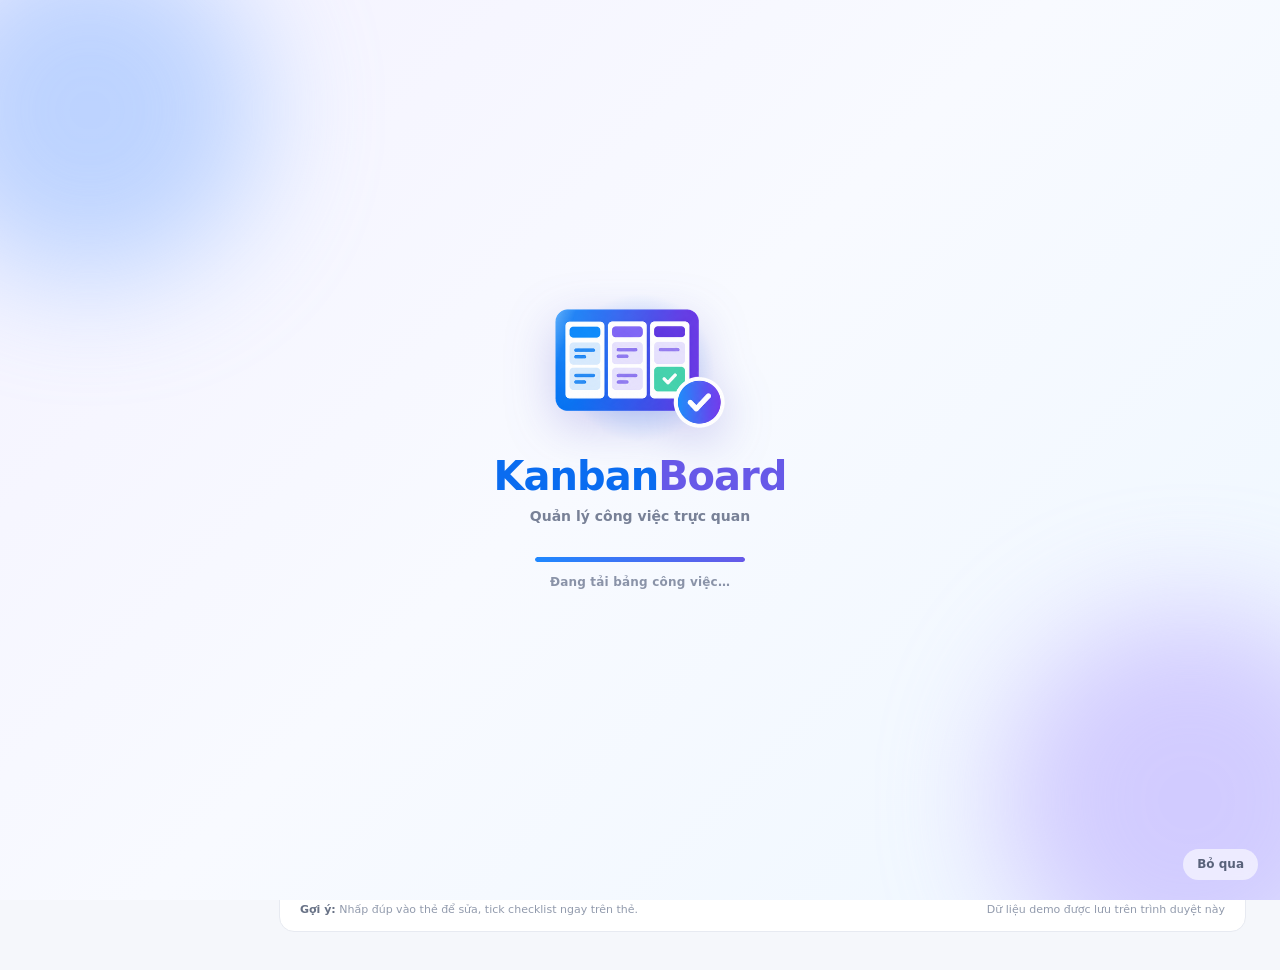
==== commit 504420ba: "Add files via upload" ====
--- a/index.html
+++ b/index.html
@@ -24,7 +24,7 @@
  <div class="login-wrap">
   <section class="login-visual"><div class="login-brand"><div class="login-brand-mark" role="img" aria-label="Kanban Board"></div><span>kanban<span style="color:#e7e2ff">.</span></span></div><div class="login-promo"><h2>Mọi công việc, trong tầm kiểm soát.</h2><p>Lên kế hoạch rõ ràng, theo dõi tiến độ trực quan và cùng nhóm hoàn thành đúng hạn.</p></div><div class="login-preview"><div style="font-size:11px;font-weight:800;margin-bottom:10px">BẢNG CÔNG VIỆC CỦA BẠN</div><div class="preview-row"><div class="preview-col">● CẦN LÀM<div class="preview-card"></div><div class="preview-card short"></div></div><div class="preview-col">● ĐANG LÀM<div class="preview-card" style="background:#ffe5bd"></div></div><div class="preview-col">● HOÀN THÀNH<div class="preview-card" style="background:#c9f0df"></div></div></div></div></section>
   <section class="login-form-side"><div class="invite-banner" id="inviteBanner" hidden></div><h1 id="authTitle">Chào mừng trở lại!</h1><p class="login-lead" id="authLead">Đăng nhập để tiếp tục quản lý công việc của bạn.</p><div class="auth-tabs"><button type="button" class="auth-tab active" id="loginTab">Đăng nhập</button><button type="button" class="auth-tab" id="registerTab">Tạo tài khoản</button></div>
-   <form id="authForm"><div class="auth-fields"><div class="auth-field" id="nameField" style="display:none"><label for="authName">Họ và tên</label><input id="authName" autocomplete="name" placeholder="Tên hiển thị của bạn"></div><div class="auth-field"><label for="authEmail">Email</label><input id="authEmail" type="email" required autocomplete="email" placeholder="ban@email.com"></div><div class="auth-field"><label for="authPassword">Mật khẩu</label><input id="authPassword" type="password" required minlength="6" autocomplete="current-password" placeholder="Ít nhất 6 ký tự"></div></div><div class="auth-error" id="authError" role="alert"></div><button class="auth-submit" id="authSubmit" type="submit">Đăng nhập vào bảng</button></form><div class="auth-demo">Bản demo: tạo tài khoản bất kỳ với email hợp lệ và mật khẩu từ 6 ký tự để trải nghiệm.</div><div class="auth-foot">Bằng việc tiếp tục, bạn đồng ý sử dụng Kanban Board để quản lý công việc cá nhân và nhóm.</div>
+   <form id="authForm"><div class="auth-fields"><div class="auth-field" id="nameField" style="display:none"><label for="authName">Họ và tên</label><input id="authName" autocomplete="name" placeholder="Tên hiển thị của bạn"></div><div class="auth-field"><label for="authEmail">Email</label><input id="authEmail" type="email" required autocomplete="email" placeholder="ban@gmail.com" pattern="[A-Za-z0-9]+([._+\-]?[A-Za-z0-9]+)*@[Gg][Mm][Aa][Ii][Ll]\.[Cc][Oo][Mm]" title="Email phải có dạng ten@gmail.com"></div><div class="auth-field"><label for="authPassword">Mật khẩu</label><input id="authPassword" type="password" required minlength="6" autocomplete="current-password" placeholder="Ít nhất 6 ký tự"></div></div><div class="auth-error" id="authError" role="alert"></div><button class="auth-submit" id="authSubmit" type="submit">Đăng nhập vào bảng</button></form><div class="auth-demo">Bản demo: tạo tài khoản bằng email Gmail hợp lệ (dạng ten@gmail.com) và mật khẩu từ 6 ký tự để trải nghiệm.</div><div class="auth-foot">Bằng việc tiếp tục, bạn đồng ý sử dụng Kanban Board để quản lý công việc cá nhân và nhóm.</div>
   </section>
  </div>
 </div>
@@ -41,26 +41,26 @@
 <main class="main">
   <header class="topbar">
     <button class="icon-btn mobile-menu" id="mobileMenu" aria-label="Mở menu">☰</button>
-    <div class="search"><span class="glass">⌕</span><input id="searchInput" type="search" placeholder="Tìm kiếm công việc..." aria-label="Tìm kiếm công việc"></div>
+    <div class="search"><span class="glass"><svg class="ico" viewBox="0 0 24 24" width="16" height="16" fill="none" stroke="currentColor" stroke-width="2.2" stroke-linecap="round" stroke-linejoin="round" aria-hidden="true"><circle cx="11" cy="11" r="7"/><path d="m20 20-3.5-3.5"/></svg></span><input id="searchInput" type="search" placeholder="Tìm kiếm công việc..." aria-label="Tìm kiếm công việc"></div>
     <div class="vn-clock" id="vnClock" title="Giờ Việt Nam (GMT+7)"><span class="clock-time" id="clockTime">--:--:--</span><span class="clock-date" id="clockDate"></span></div>
     <div class="top-actions"><button class="icon-btn" id="quickVoice" title="Thêm việc bằng giọng nói" aria-label="Thêm việc bằng giọng nói"><span class="ib-ico">🎙</span><span class="ib-label">Ghi âm</span></button><button class="icon-btn" id="helpBtn" title="Hướng dẫn"><span class="ib-ico">?</span><span class="ib-label">Hướng dẫn</span></button><button class="icon-btn" id="settingsBtn" title="Cài đặt" aria-label="Cài đặt"><span class="ib-ico">⚙</span><span class="ib-label">Cài đặt</span></button>
-      <div class="notification-wrap"><button class="icon-btn" id="notifyBtn" title="Thông báo" aria-label="Thông báo" aria-expanded="false"><span class="ib-ico">♧</span><span class="ib-label">Thông báo</span><span class="notify-count" id="notifyCount" hidden></span></button>
+      <div class="notification-wrap"><button class="icon-btn" id="notifyBtn" title="Thông báo" aria-label="Thông báo" aria-expanded="false"><span class="ib-ico"><svg class="ico" viewBox="0 0 24 24" width="18" height="18" fill="none" stroke="currentColor" stroke-width="2" stroke-linecap="round" stroke-linejoin="round" aria-hidden="true"><path d="M6 8a6 6 0 0 1 12 0c0 7 3 9 3 9H3s3-2 3-9"/><path d="M10.3 21a1.9 1.9 0 0 0 3.4 0"/></svg></span><span class="ib-label">Thông báo</span><span class="notify-count" id="notifyCount" hidden></span></button>
         <div class="notification-panel" id="notificationPanel"><div class="notification-head"><span>Thông báo hạn nộp</span><button id="markReadBtn" type="button">Đánh dấu đã đọc</button></div><div class="invite-list" id="inviteList"></div><div class="notification-list" id="notificationList"></div><div class="notification-foot"><span id="permStatus"></span><button id="permBtn" type="button">Bật nhắc trên trình duyệt</button></div></div></div>
       <div class="profile"><div class="avatar">AD</div><div><div class="profile-name">Admin Demo</div><div class="profile-role">Thành viên</div><button class="logout-btn" id="logoutBtn">Đăng xuất</button></div></div></div>
   </header>
   <div class="content" id="boardView">
     <div class="crumb"><span id="crumbType">Cá nhân</span>&nbsp; / &nbsp;<span id="crumbBoard"></span></div>
     <div class="heading-row"><div class="board-title-wrap"><div class="eyebrow" id="eyebrow">KHÔNG GIAN CÁ NHÂN</div><h1><span id="boardHeading"></span><button class="rename-btn" id="renameBtn" title="Đổi tên bảng" aria-label="Đổi tên bảng">✎</button></h1><p class="subtitle" id="boardSubtitle"></p></div>
-      <div class="actions"><div class="avatars team-only" id="memberStack" hidden></div><button class="btn btn-light team-only" id="inviteBtn" hidden>♧ &nbsp;Mời thành viên</button><button class="btn btn-light personal-only" id="pullTeamBtn" hidden title="Đưa việc của nhóm vào bảng cá nhân">⇣ &nbsp;Việc từ nhóm</button><button class="btn btn-primary" id="createTaskBtn">＋ &nbsp;Tạo công việc</button></div>
+      <div class="actions"><div class="avatars team-only" id="memberStack" hidden></div><button class="btn btn-light team-only" id="meetingsBtn" hidden title="Tạo và đặt lịch cuộc họp nhóm">🤝 &nbsp;Cuộc họp</button><button class="btn btn-light team-only" id="inviteBtn" hidden>♧ &nbsp;Mời thành viên</button><button class="btn btn-light personal-only" id="pullTeamBtn" hidden title="Đưa việc của nhóm vào bảng cá nhân">⇣ &nbsp;Việc từ nhóm</button><button class="btn btn-primary" id="createTaskBtn">＋ &nbsp;Tạo công việc</button></div>
     </div>
     <section class="stats" aria-label="Thống kê bảng">
       <div class="stat"><div><div class="stat-label">Tổng công việc</div><div class="stat-number" id="totalStat">0</div><div class="stat-note">Trong bảng hiện tại</div></div><div class="stat-icon">▤</div></div>
       <div class="stat"><div><div class="stat-label">Đang thực hiện</div><div class="stat-number" id="doingStat">0</div><div class="stat-note">Công việc cần tập trung</div></div><div class="stat-icon">◷</div></div>
       <div class="stat"><div><div class="stat-label">Đã hoàn thành</div><div class="stat-number" id="doneStat">0</div><div class="stat-note" id="doneNote">0% tổng công việc</div></div><div class="stat-icon">✓</div></div>
-      <div class="stat"><div><div class="stat-label">Sắp đến hạn</div><div class="stat-number" id="dueStat">0</div><div class="stat-note">Trong 3 ngày tới</div></div><div class="stat-icon">♧</div></div>
+      <div class="stat"><div><div class="stat-label">Sắp đến hạn</div><div class="stat-number" id="dueStat">0</div><div class="stat-note">Trong 3 ngày tới</div></div><div class="stat-icon"><svg class="ico" viewBox="0 0 24 24" width="20" height="20" fill="none" stroke="currentColor" stroke-width="2" stroke-linecap="round" stroke-linejoin="round" aria-hidden="true"><rect x="3" y="4" width="18" height="18" rx="2"/><path d="M16 2v4M8 2v4M3 10h18"/></svg></div></div>
     </section>
     <section class="board-panel">
-      <div class="board-toolbar"><div><div class="board-title" id="boardPanelTitle">Bảng công việc</div><div class="board-subtitle" id="boardPanelSub">Kéo thả thẻ để cập nhật trạng thái</div></div><div class="board-tools"><div class="seg team-only" id="viewSeg" hidden role="group" aria-label="Cách theo dõi dự án"><button type="button" data-view="columns">▦ Bảng chung</button><button type="button" data-view="sprint">🏁 Theo sprint</button><button type="button" data-view="people">👥 Theo người</button></div><select class="filter-select" id="sprintFilter" aria-label="Lọc theo sprint" hidden></select><select class="filter-select team-only" id="assigneeFilter" aria-label="Lọc theo người phụ trách" hidden></select><select class="filter-select" id="priorityFilter" aria-label="Lọc theo ưu tiên"><option value="all">Mọi ưu tiên</option><option value="Cao">Ưu tiên cao</option><option value="Trung bình">Trung bình</option><option value="Thấp">Ưu tiên thấp</option></select><select class="filter-select" id="tagFilter" aria-label="Lọc theo nhãn" hidden></select><button class="btn btn-light" id="statsBtn" title="Xem thống kê tiến độ">📊 Thống kê</button><button class="btn btn-light" id="manageColsBtn" title="Thêm, đổi tên, đổi màu, sắp xếp cột">⚙ Cột</button><button class="btn btn-light" id="clearFilters">↺ Đặt lại</button><button class="btn btn-danger" id="deleteBoardBtn" title="Xóa bảng này">🗑 Xóa bảng</button></div></div>
+      <div class="board-toolbar"><div><div class="board-title" id="boardPanelTitle">Bảng công việc</div><div class="board-subtitle" id="boardPanelSub">Kéo thả thẻ để cập nhật trạng thái</div></div><div class="board-actions"><button class="btn btn-light" id="statsBtn" title="Xem thống kê tiến độ">📊 Thống kê</button><button class="btn btn-light" id="manageColsBtn" title="Thêm, đổi tên, đổi màu, sắp xếp cột">⚙ Cột</button><button class="btn btn-light" id="clearFilters">↺ Đặt lại</button><button class="btn btn-danger" id="deleteBoardBtn" title="Xóa bảng này">🗑 Xóa bảng</button><button class="btn btn-danger" id="leaveBoardBtn" title="Rời khỏi nhóm này" hidden>🚪 Rời nhóm</button></div><div class="board-filters"><div class="seg team-only" id="viewSeg" hidden role="group" aria-label="Cách theo dõi dự án"><button type="button" data-view="columns">▦ Bảng chung</button><button type="button" data-view="sprint">🏁 Theo sprint</button><button type="button" data-view="people">👥 Theo người</button></div><select class="filter-select" id="sprintFilter" aria-label="Lọc theo sprint" hidden></select><select class="filter-select team-only" id="assigneeFilter" aria-label="Lọc theo người phụ trách" hidden></select><select class="filter-select" id="priorityFilter" aria-label="Lọc theo ưu tiên"><option value="all">Mọi ưu tiên</option><option value="Cao">Ưu tiên cao</option><option value="Trung bình">Trung bình</option><option value="Thấp">Ưu tiên thấp</option></select><select class="filter-select" id="tagFilter" aria-label="Lọc theo nhãn" hidden></select></div></div>
       <div class="week-wrap" id="weekWrap" hidden>
         <div class="week-bar" id="weekBar"><button class="btn btn-light" id="prevWeek">‹ Tuần trước</button><button class="btn btn-light" id="thisWeek">Tuần này</button><button class="btn btn-light" id="nextWeek">Tuần sau ›</button><div class="week-label" id="weekLabel"></div><div class="week-spacer"></div><span class="week-voice-status" id="weekVoiceStatus"></span><button class="btn btn-light" id="addTaskWeekBtn">＋ Công việc</button><button class="btn btn-light" id="addEventBtn">＋ Lịch cố định</button><button class="btn btn-primary" id="weekMic" title="Nói việc hoặc lịch đều được. Ví dụ: “nộp báo cáo trước 8 giờ tối thứ sáu” hoặc “học Toán từ 8 giờ đến 10 giờ sáng hàng ngày”">🎙 Nói</button></div>
         <form class="quick-form" id="quickForm"><input id="quickSentence" maxlength="300" placeholder="Gõ hoặc đọc bằng micro bàn phím: “học Toán 8h–10h hàng ngày đến hết tháng 12” hoặc “nộp báo cáo trước 8 giờ tối thứ sáu”" aria-label="Nhập một câu để thêm việc hoặc lịch"><button class="btn btn-light" type="submit">✨ Thêm từ câu</button></form>
@@ -131,6 +131,9 @@
   </div><div class="voice-hint">Lựa chọn được ghi nhớ trên trình duyệt này, kể cả ở màn hình đăng nhập.</div></div>
  
   <div class="field"><label>Định dạng giờ</label><div class="seg" id="timeFmtSeg" role="group" aria-label="Định dạng giờ"><button type="button" data-tf="12" class="on">12 giờ (AM/PM)</button><button type="button" data-tf="24">24 giờ</button></div><div class="voice-hint">Áp dụng cho bộ chọn giờ và mọi giờ hiển thị trên web. Dữ liệu bên trong luôn lưu theo 24 giờ. Mọi hạn và giờ tính theo giờ Việt Nam (UTC+7), dù máy bạn đặt múi giờ nào.</div></div>
+  <div class="field"><label>Việc nhóm và bảng cá nhân</label><label class="pull-all" style="margin:0 0 6px"><input type="checkbox" id="autoLinkChk" checked> Tự thêm việc nhóm giao cho tôi vào bảng cá nhân</label><div class="voice-hint">Việc chưa xong được giao cho bạn sẽ tự có thẻ trong bảng cá nhân để xếp ngày và để sau này kiểm tra trùng lịch họp. Việc bạn đã gỡ sẽ không tự thêm lại. Việc giao cho người khác thì thẻ tự thêm sẽ được gỡ.</div></div>
+  <div class="field"><label>Lịch họp nhóm</label><label class="pull-all" style="margin:0 0 6px"><input type="checkbox" id="shareBusyChk" checked> Chia sẻ khung giờ bận của tôi với thành viên cùng nhóm</label><div class="voice-hint">Chỉ chia sẻ giờ bắt đầu, giờ kết thúc và loại (lịch cố định, cuộc họp, việc đến hạn), không kèm tên việc hay nội dung. Dùng để báo trùng khi ai đó đặt cuộc họp. Tắt thì mọi người sẽ không thấy lịch bận của bạn.</div><label for="mtNearSel" style="display:block;margin-top:12px;font-size:12px;color:var(--muted)">Khi đặt họp, cảnh báo người có việc đến hạn trước giờ họp trong vòng</label><select id="mtNearSel"><option value="0">Tắt (chỉ báo việc đến hạn trong giờ họp)</option><option value="30">30 phút</option><option value="60">60 phút</option><option value="90">90 phút</option><option value="120">120 phút</option></select></div>
+  <div class="field"><label>Nhắc việc qua email</label><label class="pull-all" style="margin:0 0 6px"><input type="checkbox" id="emailRemChk"> Gửi email nhắc trước hạn của công việc</label><div id="emailRemOpts" style="display:flex;gap:18px;flex-wrap:wrap;margin:4px 0 10px"><label class="pull-all" style="margin:0"><input type="checkbox" id="emailLead30"> Trước 30 phút</label><label class="pull-all" style="margin:0"><input type="checkbox" id="emailLead60"> Trước 60 phút</label></div><button class="btn btn-light" type="button" id="emailTestBtn">✉ Gửi email thử</button><div class="voice-hint" id="emailRemMsg" style="margin-top:8px"></div></div>
   <div class="field"><label>Dung lượng lưu trữ</label><div class="note" id="storageInfo">Đang đọc…</div></div>
   <div class="field"><label>Sao lưu dữ liệu</label><div class="note">Dữ liệu chỉ nằm trong trình duyệt này. Hãy xuất file .json để sao lưu, hoặc chuyển sang máy khác rồi nhập lại. File sao lưu gồm các bảng, thẻ, điểm và file đính kèm; không gồm mật khẩu.</div><div class="quick-picks"><button type="button" id="exportJson">⬇ Xuất dữ liệu (.json)</button><button type="button" id="importJsonBtn">⬆ Nhập dữ liệu</button></div><input type="file" id="importJson" accept=".json,application/json" hidden></div>
   <div class="field"><label>Lịch &amp; nhắc việc</label><div class="note">Trang web chỉ nhắc được khi đang mở. Để được nhắc cả khi đã đóng trang, hãy xuất lịch rồi nhập vào Google Calendar, Apple Calendar hoặc Outlook. File gồm hạn của các thẻ chưa xong và lịch cố định (lặp theo tuần, có cả nhắc trước).</div><div class="quick-picks"><button type="button" id="exportIcs">📅 Xuất lịch (.ics)</button></div></div>
@@ -142,6 +145,25 @@
 <div class="modal-backdrop" id="guideModal" role="dialog" aria-modal="true" aria-labelledby="guideHead"><div class="modal guide"><div class="modal-head"><h2 id="guideHead">Hướng dẫn nhanh</h2><button class="close" type="button" data-close>×</button></div><div class="modal-body"><div class="guide-step" id="guideStep"></div><div class="guide-dots" id="guideDots"></div></div><div class="modal-foot"><button class="btn btn-light" id="guideSkip" type="button" style="margin-right:auto" data-close>Bỏ qua</button><button class="btn btn-light" id="guidePrev" type="button">‹ Trước</button><button class="btn btn-primary" id="guideNext" type="button">Tiếp ›</button></div></div></div>
 
 <div class="modal-backdrop" id="pullModal" role="dialog" aria-modal="true" aria-labelledby="pullTitle"><div class="modal wide"><div class="modal-head"><h2 id="pullTitle">Việc từ nhóm</h2><button class="close" type="button" data-close>×</button></div><div class="modal-body"><div class="note">Chọn việc của nhóm để đưa vào bảng cá nhân và xếp ngày trong thời khóa biểu. Thẻ cá nhân luôn đi theo việc nhóm: nhóm sửa tên, hạn, ưu tiên thì thẻ cập nhật theo; đánh dấu xong ở bên nào thì bên kia cũng xong.</div><label class="pull-all"><input type="checkbox" id="pullAll"> Hiện cả việc của người khác và việc chưa giao</label><div id="pullList"></div></div><div class="modal-foot"><button class="btn btn-light" id="pullSelAll" type="button" style="margin-right:auto">Chọn tất cả</button><button class="btn btn-light" type="button" data-close>Đóng</button><button class="btn btn-primary" id="pullAdd" type="button" disabled>Thêm vào bảng cá nhân</button></div></div></div>
+
+<div class="call-overlay" id="callOverlay" hidden><div class="call-bar"><b id="callTitle"></b><span id="callStatus"></span><button class="btn btn-light" id="callInvite" type="button" hidden>➕ Mời thêm</button><button class="btn btn-danger" id="callLeave" type="button">Rời họp</button></div><div class="call-invite" id="callInvitePanel" hidden><b>Mời thêm vào cuộc họp</b><div class="mt-att-list" id="callInviteList"></div><div class="call-invite-actions"><button class="btn btn-light" type="button" id="callInviteCopy">📋 Sao chép lời nhắn</button><button class="btn btn-primary" type="button" id="callInviteGo">Mời</button></div></div><div class="call-host" id="callHost"></div></div>
+<div class="modal-backdrop" id="meetingsModal" role="dialog" aria-modal="true" aria-labelledby="mtsTitle"><div class="modal wide"><div class="modal-head"><h2 id="mtsTitle">Cuộc họp nhóm</h2><button class="close" type="button" data-close>×</button></div><div class="modal-body"><div class="note">Cuộc họp hiện trong bảng cá nhân của người được mời. Khi đặt giờ, web báo ai đang trùng lịch cố định hoặc cuộc họp khác. Đến giờ, bấm <b>📹 Vào họp</b> để họp trực tuyến ngay trong web.</div><div id="mtList"></div></div><div class="modal-foot"><button class="btn btn-light" type="button" data-close>Đóng</button><button class="btn btn-light" id="mtNowBtn" type="button">⚡ Họp ngay</button><button class="btn btn-primary" id="mtNewBtn" type="button">＋ Tạo cuộc họp</button></div></div></div>
+<div class="modal-backdrop" id="meetNowModal" role="dialog" aria-modal="true" aria-labelledby="mnHeading"><div class="modal"><div class="modal-head"><h2 id="mnHeading">⚡ Họp ngay</h2><button class="close" type="button" data-close>×</button></div><div class="modal-body"><div class="note">Cuộc họp bắt đầu từ lúc này và bạn vào phòng họp luôn. Chọn những người bạn muốn mời; họ thấy lời mời trong chuông thông báo khi đang mở web.</div>
+<div class="field"><label for="mnTitle">Tên cuộc họp</label><input id="mnTitle" maxlength="80" placeholder="Họp nhanh"></div>
+<div class="field"><label for="mnDur">Thời lượng</label><select id="mnDur"><option value="30">30 phút</option><option value="45">45 phút</option><option value="60" selected>1 giờ</option><option value="90">1 giờ 30</option><option value="120">2 giờ</option></select></div>
+<div class="field"><label>Mời ai?</label><div class="mt-att-list" id="mnAtt"></div><button class="btn btn-light" type="button" id="mnAll" style="margin-top:8px">Mời cả nhóm</button></div>
+<div class="field"><button class="btn btn-light" type="button" id="mnCopy">📋 Sao chép lời nhắn để dán vào nhóm chat</button></div>
+</div><div class="modal-foot"><button class="btn btn-light" type="button" data-close>Hủy</button><button class="btn btn-primary" id="mnStart" type="button">Bắt đầu họp</button></div></div></div>
+<div class="modal-backdrop" id="meetingModal" role="dialog" aria-modal="true" aria-labelledby="mtHeading"><form class="modal wide" id="mtForm" novalidate><div class="modal-head"><h2 id="mtHeading">Tạo cuộc họp</h2><button class="close" type="button" data-close>×</button></div><div class="modal-body"><div class="note" id="mtRoNote" hidden>Bạn chỉ xem được cuộc họp này. Chỉ người tạo hoặc chủ bảng mới sửa được.</div>
+<div class="field" id="mtRsvpRow" hidden><label>Bạn sẽ tham dự?</label><div class="mt-rsvp"><button type="button" class="btn btn-light mt-rs" data-rs="yes">✓ Tham dự</button><button type="button" class="btn btn-light mt-rs" data-rs="maybe">? Chưa chắc</button><button type="button" class="btn btn-light mt-rs" data-rs="no">✕ Không thể</button></div><div class="mt-rs-list" id="mtRsvpList"></div></div>
+<div class="field" id="mtJoinRow" hidden><label>Họp trực tuyến</label><div class="mt-join-box"><button class="btn btn-primary" id="mtJoin" type="button">📹 Vào họp</button><span class="voice-hint">Họp ngay trong web: bật cam, mic, chia sẻ màn hình và chat. Nút mở từ 15 phút trước giờ họp.</span></div></div>
+<div class="field"><label for="mtTitle">Tên cuộc họp *</label><input id="mtTitle" maxlength="80" placeholder="Ví dụ: Họp nhóm tuần 3"></div>
+<div class="field-row"><div class="field"><label for="mtDate">Ngày *</label><input id="mtDate" type="date"></div><div class="field"><label for="mtStart">Bắt đầu *</label><div class="tp" id="mtStartTp"></div><input id="mtStart" type="hidden"></div></div>
+<div class="field-row"><div class="field"><label for="mtDur">Thời lượng</label><select id="mtDur"><option value="15">15 phút</option><option value="30">30 phút</option><option value="45">45 phút</option><option value="60">1 giờ</option><option value="90">1 giờ 30</option><option value="120">2 giờ</option><option value="180">3 giờ</option></select></div><div class="field"><label for="mtPlace">Địa điểm hoặc link họp</label><input id="mtPlace" maxlength="120" placeholder="Phòng A3 hoặc link Meet"></div></div>
+<div class="field"><label>Người tham gia</label><div class="mt-att-list" id="mtAtt"></div><button class="btn btn-light" type="button" id="mtAttAll" style="margin-top:8px">Chọn / bỏ chọn tất cả</button></div>
+<div class="field"><label>Kiểm tra trùng lịch</label><div class="mt-check" id="mtCheck"></div><div class="mt-sug" id="mtSuggest"></div><button class="btn btn-light" type="button" id="mtSuggestBtn" style="margin-top:8px">💡 Gợi ý giờ trống</button></div>
+<div class="field"><label for="mtNote">Ghi chú</label><textarea id="mtNote" maxlength="400" placeholder="Nội dung cần bàn, tài liệu cần chuẩn bị..."></textarea></div>
+</div><div class="modal-foot"><button class="btn btn-danger" id="mtDelete" type="button" style="margin-right:auto" hidden>🗑 Xóa cuộc họp</button><button class="btn btn-light" type="button" data-close>Hủy</button><button class="btn btn-primary" id="mtSave" type="submit">Lưu cuộc họp</button></div></form></div>
 
 <div class="modal-backdrop" id="rolloverModal" role="dialog" aria-modal="true" aria-labelledby="roTitle"><div class="modal wide"><div class="modal-head"><h2 id="roTitle">Việc chưa xong từ trước hôm nay</h2><button class="close" type="button" data-close>×</button></div><div class="modal-body"><div class="note" id="roIntro"></div><div id="roList"></div></div><div class="modal-foot"><button class="btn btn-light" id="roKeepAll" type="button" style="margin-right:auto">Giữ nguyên tất cả</button><button class="btn btn-light" id="roMoveAll" type="button">➜ Dời tất cả sang hôm nay</button><button class="btn btn-primary" type="button" data-close>Xong</button></div></div></div>
 
@@ -167,6 +189,8 @@
 <script src="js/backup.js"></script>
 <script src="js/sync.js"></script>
 <script src="js/links.js"></script>
+<script src="js/meetings.js"></script>
+<script src="js/emailrem.js"></script>
 <script src="js/rollover.js"></script>
 <script src="js/grades.js"></script>
 <script src="js/main.js"></script>
--- a/css/style.css
+++ b/css/style.css
@@ -714,3 +714,129 @@
 .pull-row input{margin-top:3px;accent-color:var(--purple)}
 .pull-title{font-size:13px;font-weight:750}
 .pull-meta{font-size:11px;color:var(--muted);margin-top:3px}
+
+/* ---- Cuộc họp nhóm ---- */
+.ev-chip.mt{border-left-color:#6759e8;border-color:#d9d4fb;background:#f6f4ff}
+.ev-chip.mt .ev-time{color:#5746c9}
+html[data-theme=dark] .ev-chip.mt{background:#252347;border-color:#3a3670;border-left-color:#8b80ff}
+html[data-theme=dark] .ev-chip.mt .ev-time{color:#a99fff}
+.mt-row{display:flex;gap:14px;align-items:flex-start;width:100%;text-align:left;background:transparent;color:inherit;font:inherit;border:1px solid var(--line);border-radius:12px;padding:10px 13px;margin-bottom:8px;cursor:pointer}
+.mt-row:hover{border-color:var(--purple)}
+.mt-when{min-width:92px;display:flex;flex-direction:column;gap:2px;font-size:12px}
+.mt-when b{font-weight:800}.mt-when span{color:var(--muted);font-size:11px}
+.mt-title{font-size:13px;font-weight:750}.mt-meta{font-size:11px;color:var(--muted);margin-top:3px}
+.mt-past{margin-top:12px}.mt-past summary{cursor:pointer;font-size:12px;color:var(--muted);margin-bottom:8px}
+.mt-att-list{display:flex;flex-wrap:wrap;gap:8px}
+.mt-att{display:flex;gap:6px;align-items:center;border:1px solid var(--line);border-radius:10px;padding:6px 10px;font-size:12px;cursor:pointer}
+.mt-att input{accent-color:var(--purple)}
+.mt-check{border:1px solid var(--line);border-radius:12px;padding:10px 13px;font-size:12px;line-height:1.55;color:var(--muted)}
+.mt-check.ok{border-color:#1c9b72;background:rgba(28,155,114,.07)}
+.mt-check.warn{border-color:#e0a030;background:rgba(224,160,48,.09)}
+.mt-sum{font-weight:800;color:var(--ink);margin-bottom:4px}.mt-line{margin-top:3px}
+.mt-sug{display:flex;flex-wrap:wrap;gap:7px;align-items:center;margin-top:8px}
+.mt-sug-label{font-size:11px;color:var(--muted)}
+.mt-chip{border:1px solid var(--purple);background:transparent;color:var(--purple);border-radius:999px;padding:5px 11px;font:inherit;font-size:12px;font-weight:700;cursor:pointer}
+.mt-chip:hover{background:var(--purple);color:#fff}
+
+/* ---- Họp trực tuyến ---- */
+.mt-join{display:inline-block;margin-left:8px;background:var(--purple);color:#fff;border-radius:999px;padding:3px 10px;font-size:11px;font-weight:800;cursor:pointer;white-space:nowrap}
+.ev-chip .mt-join{margin:6px 0 0;align-self:flex-start}
+.mt-row .mt-join{align-self:center;margin-left:auto}
+.mt-join-box{display:flex;gap:12px;align-items:center;flex-wrap:wrap}
+.call-overlay{position:fixed;inset:0;z-index:3000;display:flex;flex-direction:column;background:#0d0f1a}
+.call-overlay[hidden]{display:none}
+.call-bar{display:flex;gap:12px;align-items:center;padding:10px 14px;padding-top:max(10px,env(safe-area-inset-top));color:#fff;background:#151833;font-size:13px}
+.call-bar b{flex:1;min-width:0;overflow:hidden;text-overflow:ellipsis;white-space:nowrap}
+.call-bar span{color:#a9a6d6;font-size:12px}
+.call-host{flex:1;min-height:0;position:relative}
+.call-host iframe{position:absolute;inset:0;width:100%;height:100%;border:0}
+
+/* ---- Cuộc họp đợt 2 ---- */
+.mt-rsvp{display:flex;gap:8px;flex-wrap:wrap}
+.mt-rs.on{background:var(--purple);color:#fff;border-color:var(--purple)}
+.mt-rs-list{margin-top:8px;font-size:12px;line-height:1.7;color:var(--muted)}
+.ev-chip.mt.declined{opacity:.5;text-decoration:line-through}
+.notif-meeting strong{display:block}
+
+/* ---- Họp ngay, mời thêm ---- */
+.call-invite{position:absolute;top:56px;right:12px;z-index:5;width:min(360px,92vw);background:#fff;color:#1b1f3b;border-radius:14px;padding:14px;box-shadow:0 12px 40px rgba(0,0,0,.4);font-size:13px}
+.call-invite[hidden]{display:none}
+.call-invite b{display:block;margin-bottom:10px}
+.call-invite .mt-att{border-color:#d9d9e8}
+.call-invite-actions{display:flex;gap:8px;justify-content:flex-end;margin-top:12px;flex-wrap:wrap}
+
+/* =====================================================================
+   CHỈNH GIAO DIỆN — dễ nhìn hơn (đặt cuối file để ghi đè)
+   ===================================================================== */
+
+/* [1] Điện thoại: không để thanh trên cùng làm trang tràn ngang */
+.main{min-width:0;overflow-x:clip}
+.topbar{min-width:0}
+.search{min-width:0}
+.search .glass{display:grid;place-items:center;top:50%;transform:translateY(-50%);pointer-events:none;line-height:0}
+.ico{display:block;flex:none}
+.top-actions .icon-btn .ib-ico{display:inline-grid;place-items:center;line-height:0}
+@media(max-width:760px){
+  .topbar{gap:8px;padding:0 10px}
+  .search{flex:1 1 0;width:auto}
+  .top-actions{gap:6px;flex:none}
+  .profile{gap:6px;padding-left:8px}
+}
+@media(max-width:560px){
+  .vn-clock{display:none}
+  #quickVoice,#helpBtn,#settingsBtn{display:none}
+}
+
+/* [9] Nút Đăng xuất rõ hơn */
+.logout-btn{font-size:12px;font-weight:700;color:#5c6680;padding:3px 9px;border:1px solid var(--line);border-radius:8px;background:#fff;cursor:pointer;line-height:1.3;transition:color .15s,border-color .15s,background .15s}
+.logout-btn:hover,.logout-btn:focus-visible{color:#d65363;border-color:#d6536466;background:#fff5f6}
+html[data-theme=dark] .logout-btn{color:#a8b2cc;background:#202637;border-color:#35405a}
+html[data-theme=dark] .logout-btn:hover,html[data-theme=dark] .logout-btn:focus-visible{color:#ff8a98;border-color:#ff8a9866;background:#2a2030}
+
+/* [2] Cài đặt: ô tick nằm cạnh chữ, không bị kéo giãn */
+.field input[type=checkbox],.pull-all input[type=checkbox],.col-done input[type=checkbox]{width:18px;height:18px;flex:none;padding:0;margin:0;border-radius:5px;accent-color:var(--purple);cursor:pointer}
+.field label.pull-all{display:flex;align-items:flex-start;gap:10px;font-size:13px;line-height:1.45;font-weight:700;text-align:left;margin:0 0 6px}
+.field label.pull-all input[type=checkbox]{margin-top:1px}
+
+/* [3] Thanh công cụ bảng: tiêu đề + nút thao tác ở hàng trên, bộ lọc ở hàng dưới */
+.board-toolbar{display:flex;flex-wrap:wrap;align-items:center;justify-content:space-between;gap:12px 14px}
+.board-toolbar>div:first-child{flex:1 1 220px;min-width:0}
+.board-actions{display:flex;flex-wrap:wrap;gap:8px;align-items:center;justify-content:flex-end}
+.board-filters{flex:1 0 100%;display:flex;flex-wrap:wrap;gap:8px;align-items:center;padding-top:12px;border-top:1px dashed var(--line)}
+.board-filters .filter-select{flex:0 1 auto;min-width:118px;max-width:165px}
+.board-filters #assigneeFilter{min-width:160px;max-width:185px}
+.board-filters .btn,.board-actions .btn{white-space:nowrap}
+@media(max-width:760px){
+  .board-actions{justify-content:flex-start;flex:1 0 100%}
+  .board-filters .filter-select{flex:1 1 140px;max-width:none}
+}
+
+/* [4] Tùy chỉnh cột: gọn trong một hàng, nút × không rớt dòng */
+#colsModal .modal{width:min(640px,100%)}
+.col-row{gap:8px}
+.col-row .col-name{flex:1 1 120px;min-width:110px}
+.col-row .swatches{gap:6px;flex:none}
+.col-row .swatch{width:20px;height:20px}
+.col-row .col-ctl{width:28px;height:28px;flex:none;display:grid;place-items:center;padding:0}
+@media(max-width:560px){.col-row .col-name{flex:1 0 100%}}
+
+/* [5] Trang Tính điểm: tiêu đề bên trái, nút bên phải trên một hàng */
+#gradesView .heading-row{align-items:flex-start}
+#gradesView .heading-row .board-title-wrap{flex:1 1 0;min-width:0}
+#gradesView .heading-row .subtitle{max-width:640px}
+#gradesView .heading-row .actions{flex:none;flex-wrap:nowrap;justify-content:flex-end}
+@media(max-width:760px){#gradesView .heading-row .actions{flex-wrap:wrap;justify-content:flex-start}}
+
+/* [6] Ô chọn không bị kéo cao hơn ô bên cạnh */
+.field{align-content:start}
+.field select{height:auto}
+
+/* [7] Biểu tượng SVG đồng bộ màu với nút */
+.stat-icon .ico{width:20px;height:20px}
+.top-actions .icon-btn .ico{width:18px;height:18px}
+
+/* [8] Thống kê: số và ghi chú tách rời, thẳng hàng */
+.bar-row{grid-template-columns:130px 1fr 92px}
+.bar-val{font-variant-numeric:tabular-nums}
+.bar-val small{margin-left:6px;font-size:11px}
+@media(max-width:620px){.bar-row{grid-template-columns:96px 1fr 84px}}
